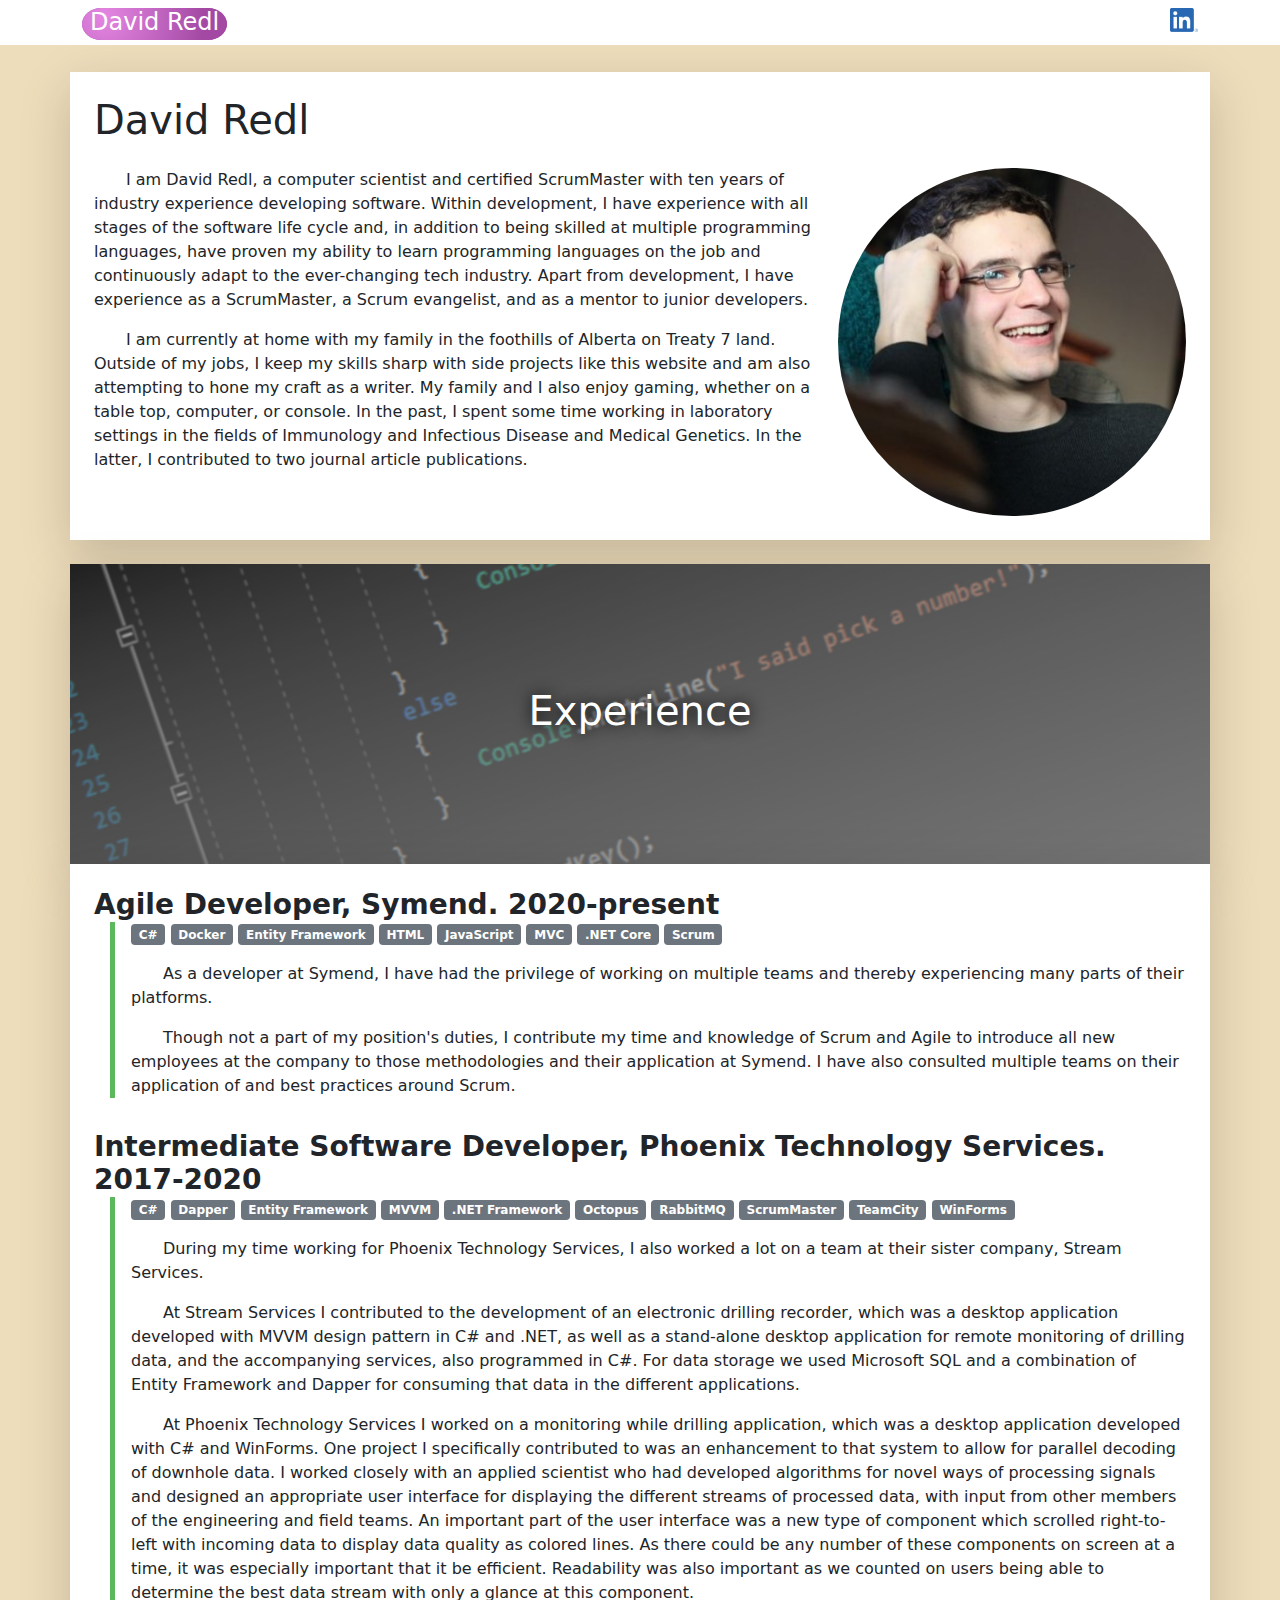
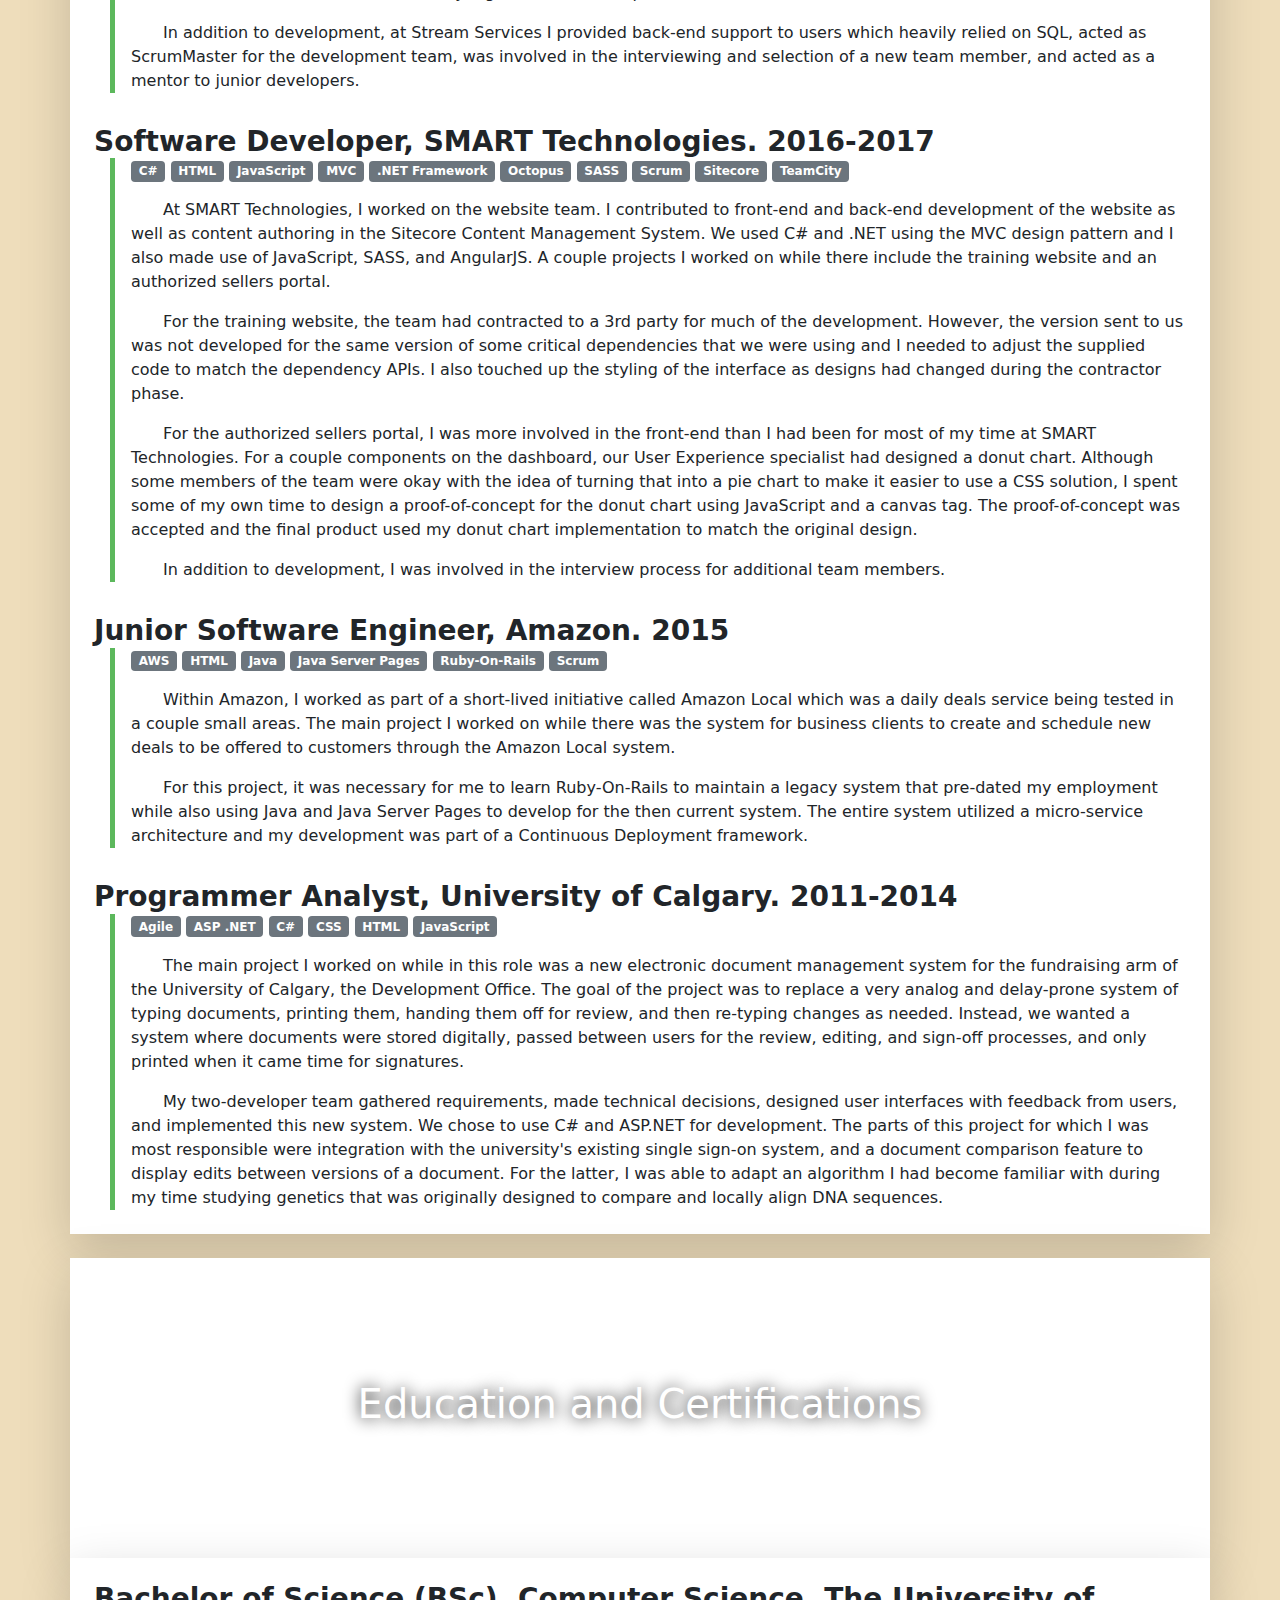
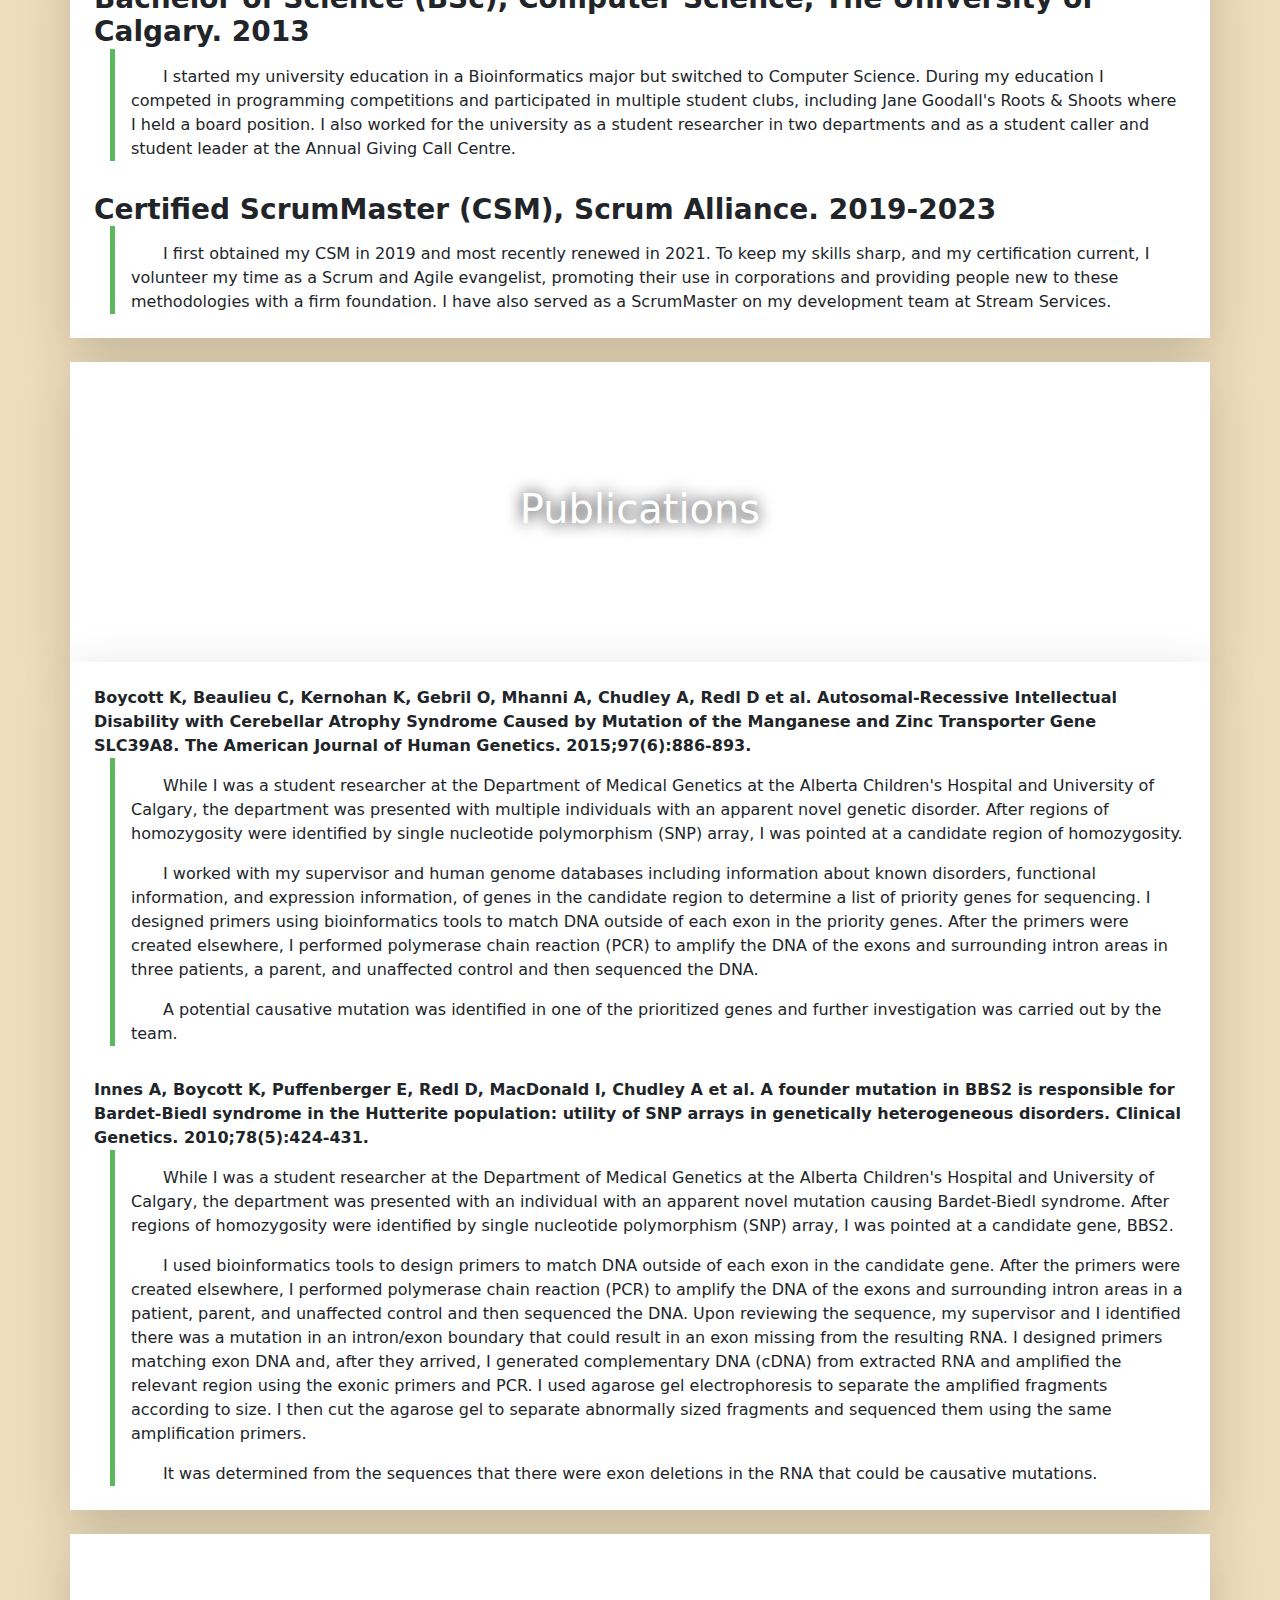
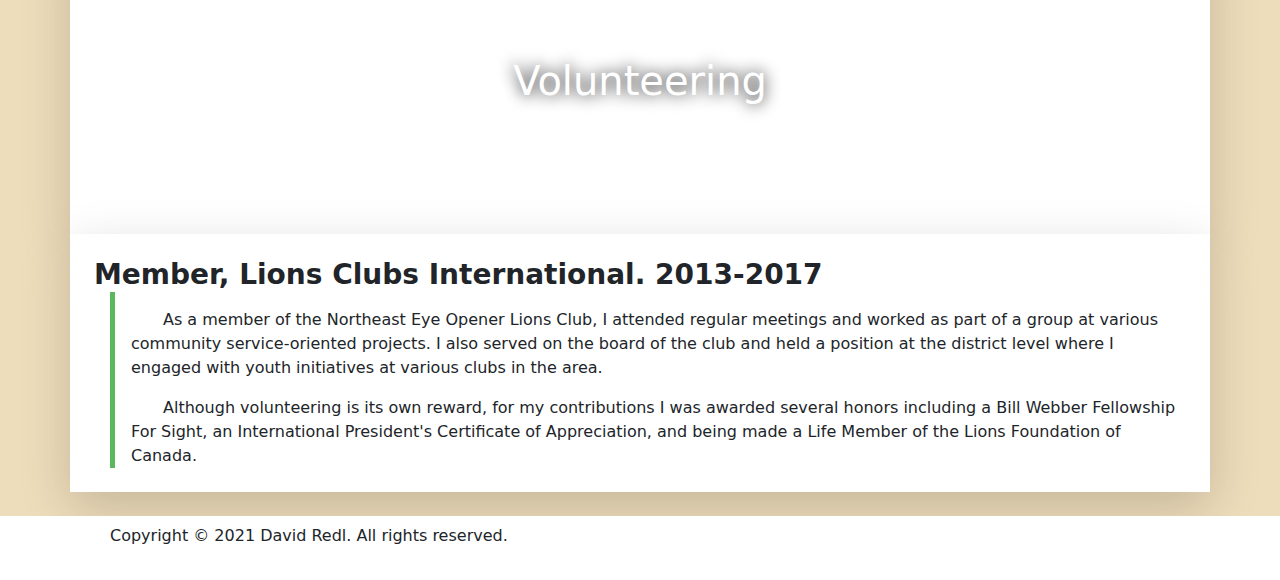
==== index.html @ b91ac073 "Add header and footer" ====
<!doctype html>
<html lang="en">
<head>
<title>David Redl - Computer Scientist</title>
<meta name="viewport" content="width=device-width, initial-scale=1">
<meta name="viewport" content="width=device-width, initial-scale=1, maximum-scale=1, user-scalable=no">
<link rel="stylesheet" href="css/bootstrap.min.css">
<link rel="stylesheet" href="css/bootstrap-grid.min.css">
<link rel="stylesheet" href="css/bootstrap-reboot.min.css">
<link rel="stylesheet" href="css/bootstrap-utilities.min.css">
<link rel="stylesheet" href="css/main.css">
</head>
<body class="pt-5">
<div class="w-100 bg-white fixed-top">
	<div class="container py-2">
		<span class="h4 pill bg-brand px-2 pb-1 text-white">David Redl</span>
		<a href="https://www.linkedin.com/in/david-r-2b067234"><img class="float-end icon" src="images/social-media/LI-In-Bug.png"/></a>
	</div>
</div>
<div class="container shadow-lg mt-lg-4 p-2 p-md-4">
	<h1 class="text-center text-md-start">David Redl</h1>
	<div class="row">
		<div class="col-md-4 order-md-last mt-3">
			<img src="images/david.jpg" class="img-fluid w-100 circle" alt="Photo of David Redl" />
		</div>
		<div class="col-md-8 mt-3">
			<p class="paragraph">I am David Redl, a computer scientist and certified ScrumMaster with ten years of industry experience developing software. Within development, I have experience with all stages of the software life cycle and, in addition to being skilled at multiple programming languages, have proven my ability to learn programming languages on the job and continuously adapt to the ever-changing tech industry. Apart from development, I have experience as a ScrumMaster, a Scrum evangelist, and as a mentor to junior developers.</p>
			<p class="paragraph">I am currently at home with my family in the foothills of Alberta on Treaty 7 land. Outside of my jobs, I keep my skills sharp with side projects like this website and am also attempting to hone my craft as a writer. My family and I also enjoy gaming, whether on a table top, computer, or console. In the past, I spent some time working in laboratory settings in the fields of Immunology and Infectious Disease and Medical Genetics. In the latter, I contributed to two journal article publications.</p>
		</div>
	</div>
</div>
<div class="container shadow-lg mt-lg-4 banner" style="background-image: url(images/banner-experience.jpg)">
	<h1>Experience</h1>
</div>
<div class="container shadow-lg p-2 p-md-4">
	<h3 class="title">Agile Developer, Symend. 2020-present</h3>
	<div class="badge-collection">
		<span class="badge bg-secondary">C#</span>
		<span class="badge bg-secondary">Docker</span>
		<span class="badge bg-secondary">Entity Framework</span>
		<span class="badge bg-secondary">HTML</span>
		<span class="badge bg-secondary">JavaScript</span>
		<span class="badge bg-secondary">MVC</span>
		<span class="badge bg-secondary">.NET Core</span>
		<span class="badge bg-secondary">Scrum</span>
	</div>
	<p class="description">As a developer at Symend, I have had the privilege of working on multiple teams and thereby experiencing many parts of their platforms.</p>
	<p class="description">Though not a part of my position's duties, I contribute my time and knowledge of Scrum and Agile to introduce all new employees at the company to those methodologies and their application at Symend. I have also consulted multiple teams on their application of and best practices around Scrum.</p>
	<h3 class="title">Intermediate Software Developer, Phoenix Technology Services. 2017-2020</h3>
	<div class="badge-collection">
		<span class="badge bg-secondary">C#</span>
		<span class="badge bg-secondary">Dapper</span>
		<span class="badge bg-secondary">Entity Framework</span>
		<span class="badge bg-secondary">MVVM</span>
		<span class="badge bg-secondary">.NET Framework</span>
		<span class="badge bg-secondary">Octopus</span>
		<span class="badge bg-secondary">RabbitMQ</span>
		<span class="badge bg-secondary">ScrumMaster</span>
		<span class="badge bg-secondary">TeamCity</span>
		<span class="badge bg-secondary">WinForms</span>
	</div>
	<p class="description">During my time working for Phoenix Technology Services, I also worked a lot on a team at their sister company, Stream Services.</p>
	<p class="description">At Stream Services I contributed to the development of an electronic drilling recorder, which was a desktop application developed with MVVM design pattern in C# and .NET, as well as a stand-alone desktop application for remote monitoring of drilling data, and the accompanying services, also programmed in C#. For data storage we used Microsoft SQL and a combination of Entity Framework and Dapper for consuming that data in the different applications.</p>
	<p class="description">At Phoenix Technology Services I worked on a monitoring while drilling application, which was a desktop application developed with C# and WinForms. One project I specifically contributed to was an enhancement to that system to allow for parallel decoding of downhole data. I worked closely with an applied scientist who had developed algorithms for novel ways of processing signals and designed an appropriate user interface for displaying the different streams of processed data, with input from other members of the engineering and field teams. An important part of the user interface was a new type of component which scrolled right-to-left with incoming data to display data quality as colored lines. As there could be any number of these components on screen at a time, it was especially important that it be efficient. Readability was also important as we counted on users being able to determine the best data stream with only a glance at this component.</p>
	<p class="description">In addition to development, at Stream Services I provided back-end support to users which heavily relied on SQL, acted as ScrumMaster for the development team, was involved in the interviewing and selection of a new team member, and acted as a mentor to junior developers.</p>
	<h3 class="title">Software Developer, SMART Technologies. 2016-2017</h3>
	<div class="badge-collection">
		<span class="badge bg-secondary">C#</span>
		<span class="badge bg-secondary">HTML</span>
		<span class="badge bg-secondary">JavaScript</span>
		<span class="badge bg-secondary">MVC</span>
		<span class="badge bg-secondary">.NET Framework</span>
		<span class="badge bg-secondary">Octopus</span>
		<span class="badge bg-secondary">SASS</span>
		<span class="badge bg-secondary">Scrum</span>
		<span class="badge bg-secondary">Sitecore</span>
		<span class="badge bg-secondary">TeamCity</span>
	</div>
	<p class="description">At SMART Technologies, I worked on the website team. I contributed to front-end and back-end development of the website as well as content authoring in the Sitecore Content Management System. We used C# and .NET using the MVC design pattern and I also made use of JavaScript, SASS, and AngularJS. A couple projects I worked on while there include the training website and an authorized sellers portal.</p>
	<p class="description">For the training website, the team had contracted to a 3rd party for much of the development. However, the version sent to us was not developed for the same version of some critical dependencies that we were using and I needed to adjust the supplied code to match the dependency APIs. I also touched up the styling of the interface as designs had changed during the contractor phase.</p>
	<p class="description">For the authorized sellers portal, I was more involved in the front-end than I had been for most of my time at SMART Technologies. For a couple components on the dashboard, our User Experience specialist had designed a donut chart. Although some members of the team were okay with the idea of turning that into a pie chart to make it easier to use a CSS solution, I spent some of my own time to design a proof-of-concept for the donut chart using JavaScript and a canvas tag. The proof-of-concept was accepted and the final product used my donut chart implementation to match the original design.</p>
	<p class="description">In addition to development, I was involved in the interview process for additional team members.</p>
	<h3 class="title">Junior Software Engineer, Amazon. 2015</h3>
	<div class="badge-collection">
		<span class="badge bg-secondary">AWS</span>
		<span class="badge bg-secondary">HTML</span>
		<span class="badge bg-secondary">Java</span>
		<span class="badge bg-secondary">Java Server Pages</span>
		<span class="badge bg-secondary">Ruby-On-Rails</span>
		<span class="badge bg-secondary">Scrum</span>
	</div>
	<p class="description">Within Amazon, I worked as part of a short-lived initiative called Amazon Local which was a daily deals service being tested in a couple small areas. The main project I worked on while there was the system for business clients to create and schedule new deals to be offered to customers through the Amazon Local system.</p>
	<p class="description">For this project, it was necessary for me to learn Ruby-On-Rails to maintain a legacy system that pre-dated my employment while also using Java and Java Server Pages to develop for the then current system. The entire system utilized a micro-service architecture and my development was part of a Continuous Deployment framework.</p>
	<h3 class="title">Programmer Analyst, University of Calgary. 2011-2014</h3>
	<div class="badge-collection">
		<span class="badge bg-secondary">Agile</span>
		<span class="badge bg-secondary">ASP .NET</span>
		<span class="badge bg-secondary">C#</span>
		<span class="badge bg-secondary">CSS</span>
		<span class="badge bg-secondary">HTML</span>
		<span class="badge bg-secondary">JavaScript</span>
	</div>
	<p class="description">The main project I worked on while in this role was a new electronic document management system for the fundraising arm of the University of Calgary, the Development Office. The goal of the project was to replace a very analog and delay-prone system of typing documents, printing them, handing them off for review, and then re-typing changes as needed. Instead, we wanted a system where documents were stored digitally, passed between users for the review, editing, and sign-off processes, and only printed when it came time for signatures.</p>
	<p class="description">My two-developer team gathered requirements, made technical decisions, designed user interfaces with feedback from users, and implemented this new system. We chose to use C# and ASP.NET for development. The parts of this project for which I was most responsible were integration with the university's existing single sign-on system, and a document comparison feature to display edits between versions of a document. For the latter, I was able to adapt an algorithm I had become familiar with during my time studying genetics that was originally designed to compare and locally align DNA sequences.</p>
</div>
<div class="container shadow-lg mt-lg-4 banner" style="background-image: url(images/banner-education.jpg)">
	<h1>Education and Certifications</h1>
</div>
<div class="container shadow-lg p-2 p-md-4">
	<h3 class="title">Bachelor of Science (BSc), Computer Science, The University of Calgary. 2013</h3>
	<p class="description">I started my university education in a Bioinformatics major but switched to Computer Science. During my education I competed in programming competitions and participated in multiple student clubs, including Jane Goodall's Roots & Shoots where I held a board position. I also worked for the university as a student researcher in two departments and as a student caller and student leader at the Annual Giving Call Centre.</p>
	<h3 class="title">Certified ScrumMaster (CSM), Scrum Alliance. 2019-2023</h3>
	<p class="description">I first obtained my CSM in 2019 and most recently renewed in 2021. To keep my skills sharp, and my certification current, I volunteer my time as a Scrum and Agile evangelist, promoting their use in corporations and providing people new to these methodologies with a firm foundation. I have also served as a ScrumMaster on my development team at Stream Services.</p>
</div>
<div class="container shadow-lg mt-lg-4 banner" style="background-image: url(images/banner-publications.jpg)">
	<h1>Publications</h1>
</div>
<div class="container shadow-lg p-2 p-md-4">
	<p class="title">Boycott K, Beaulieu C, Kernohan K, Gebril O, Mhanni A, Chudley A, Redl D et al. Autosomal-Recessive Intellectual Disability with Cerebellar Atrophy Syndrome Caused by Mutation of the Manganese and Zinc Transporter Gene SLC39A8. The American Journal of Human Genetics. 2015;97(6):886-893.</p>
	<p class="description">While I was a student researcher at the Department of Medical Genetics at the Alberta Children's Hospital and University of Calgary, the department was presented with multiple individuals with an apparent novel genetic disorder. After regions of homozygosity were identified by single nucleotide polymorphism (SNP) array, I was pointed at a candidate region of homozygosity.</p>
	<p class="description">I worked with my supervisor and human genome databases including information about known disorders, functional information, and expression information, of genes in the candidate region to determine a list of priority genes for sequencing. I designed primers using bioinformatics tools to match DNA outside of each exon in the priority genes. After the primers were created elsewhere, I performed polymerase chain reaction (PCR) to amplify the DNA of the exons and surrounding intron areas in three patients, a parent, and unaffected control and then sequenced the DNA.</p>
	<p class="description">A potential causative mutation was identified in one of the prioritized genes and further investigation was carried out by the team.</p>
	<p class="title">Innes A, Boycott K, Puffenberger E, Redl D, MacDonald I, Chudley A et al. A founder mutation in BBS2 is responsible for Bardet-Biedl syndrome in the Hutterite population: utility of SNP arrays in genetically heterogeneous disorders. Clinical Genetics. 2010;78(5):424-431.</p>
	<p class="description">While I was a student researcher at the Department of Medical Genetics at the Alberta Children's Hospital and University of Calgary, the department was presented with an individual with an apparent novel mutation causing Bardet-Biedl syndrome. After regions of homozygosity were identified by single nucleotide polymorphism (SNP) array, I was pointed at a candidate gene, BBS2.</p>
	<p class="description">I used bioinformatics tools to design primers to match DNA outside of each exon in the candidate gene. After the primers were created elsewhere, I performed polymerase chain reaction (PCR) to amplify the DNA of the exons and surrounding intron areas in a patient, parent, and unaffected control and then sequenced the DNA. Upon reviewing the sequence, my supervisor and I identified there was a mutation in an intron/exon boundary that could result in an exon missing from the resulting RNA. I designed primers matching exon DNA and, after they arrived, I generated complementary DNA (cDNA) from extracted RNA and amplified the relevant region using the exonic primers and PCR. I used agarose gel electrophoresis to separate the amplified fragments according to size. I then cut the agarose gel to separate abnormally sized fragments and sequenced them using the same amplification primers.</p>
	<p class="description">It was determined from the sequences that there were exon deletions in the RNA that could be causative mutations.</p>
</div>
<div class="container shadow-lg mt-lg-4 banner" style="background-image: url(images/banner-volunteering.jpg)">
	<h1>Volunteering</h1>
</div>
<div class="container shadow-lg p-2 p-md-4">
	<h3 class="title">Member, Lions Clubs International. 2013-2017</h3>
	<p class="description">As a member of the Northeast Eye Opener Lions Club, I attended regular meetings and worked as part of a group at various community service-oriented projects. I also served on the board of the club and held a position at the district level where I engaged with youth initiatives at various clubs in the area.</p>
	<p class="description">Although volunteering is its own reward, for my contributions I was awarded several honors including a Bill Webber Fellowship For Sight, an International President's Certificate of Appreciation, and being made a Life Member of the Lions Foundation of Canada.</p>
</div>
<div class="w-100 pb-lg-4 bg-white">
	<div class="container p-2 mt-lg-4">
		<p class="paragraph m-0">Copyright &copy; 2021 David Redl. All rights reserved.</p>
	</div>
</div>
</body>
</html>
---- css/main.css ----
body {
	background-color: #edb;
}

.pill {
	border-radius: 0.8em 0.8em 0.8em 0.8em / 50% 50% 50% 50% ;
}

.bg-brand {
	background-color: rgb(163,73,164);
	background-image: radial-gradient(circle at 15% 25%, rgb(228,135,227) 0%, rgb(163,73,164) 80%);
}

.icon {
	height: 1.5rem;
	width: auto;
}

.container {
	background-color: #fff;
}

.title {
	font-weight: bold;
	margin-bottom: 0;
}

.title:not(:nth-child(1)) {
	margin-top: 2rem;
}

.description {
	margin-left: 1rem;
	margin-top: 0;
	margin-bottom: 0;
	border-left: 0.35rem solid #5cb85c;
	padding-left: 1rem;
	padding-top: 1rem;
	text-indent: 2rem;
}

.paragraph {
	text-indent: 2rem;
}

.badge-collection {
	margin-left: 1rem;
	padding-left: 1rem;
	border-left: 0.35rem solid #5cb85c;
}

.banner {
	height: 300px;
	line-height: 300px;
	background-size: cover;
	background-position: center top;
	background-attachment: fixed;
	overflow: hidden;
	text-align: center;
}

.banner h1 {
	color: white;
	text-shadow: 0 0 1rem #000;
	line-height: 1.5;
	vertical-align: middle;
	display: inline-block;
}

.circle {
	border-radius: 50%;
}

@media (min-width: 768px) {
	.order-md-last {
		-webkit-box-ordinal-group: 14;
		-ms-flex-order: 13;
		order: 13;
	}
}
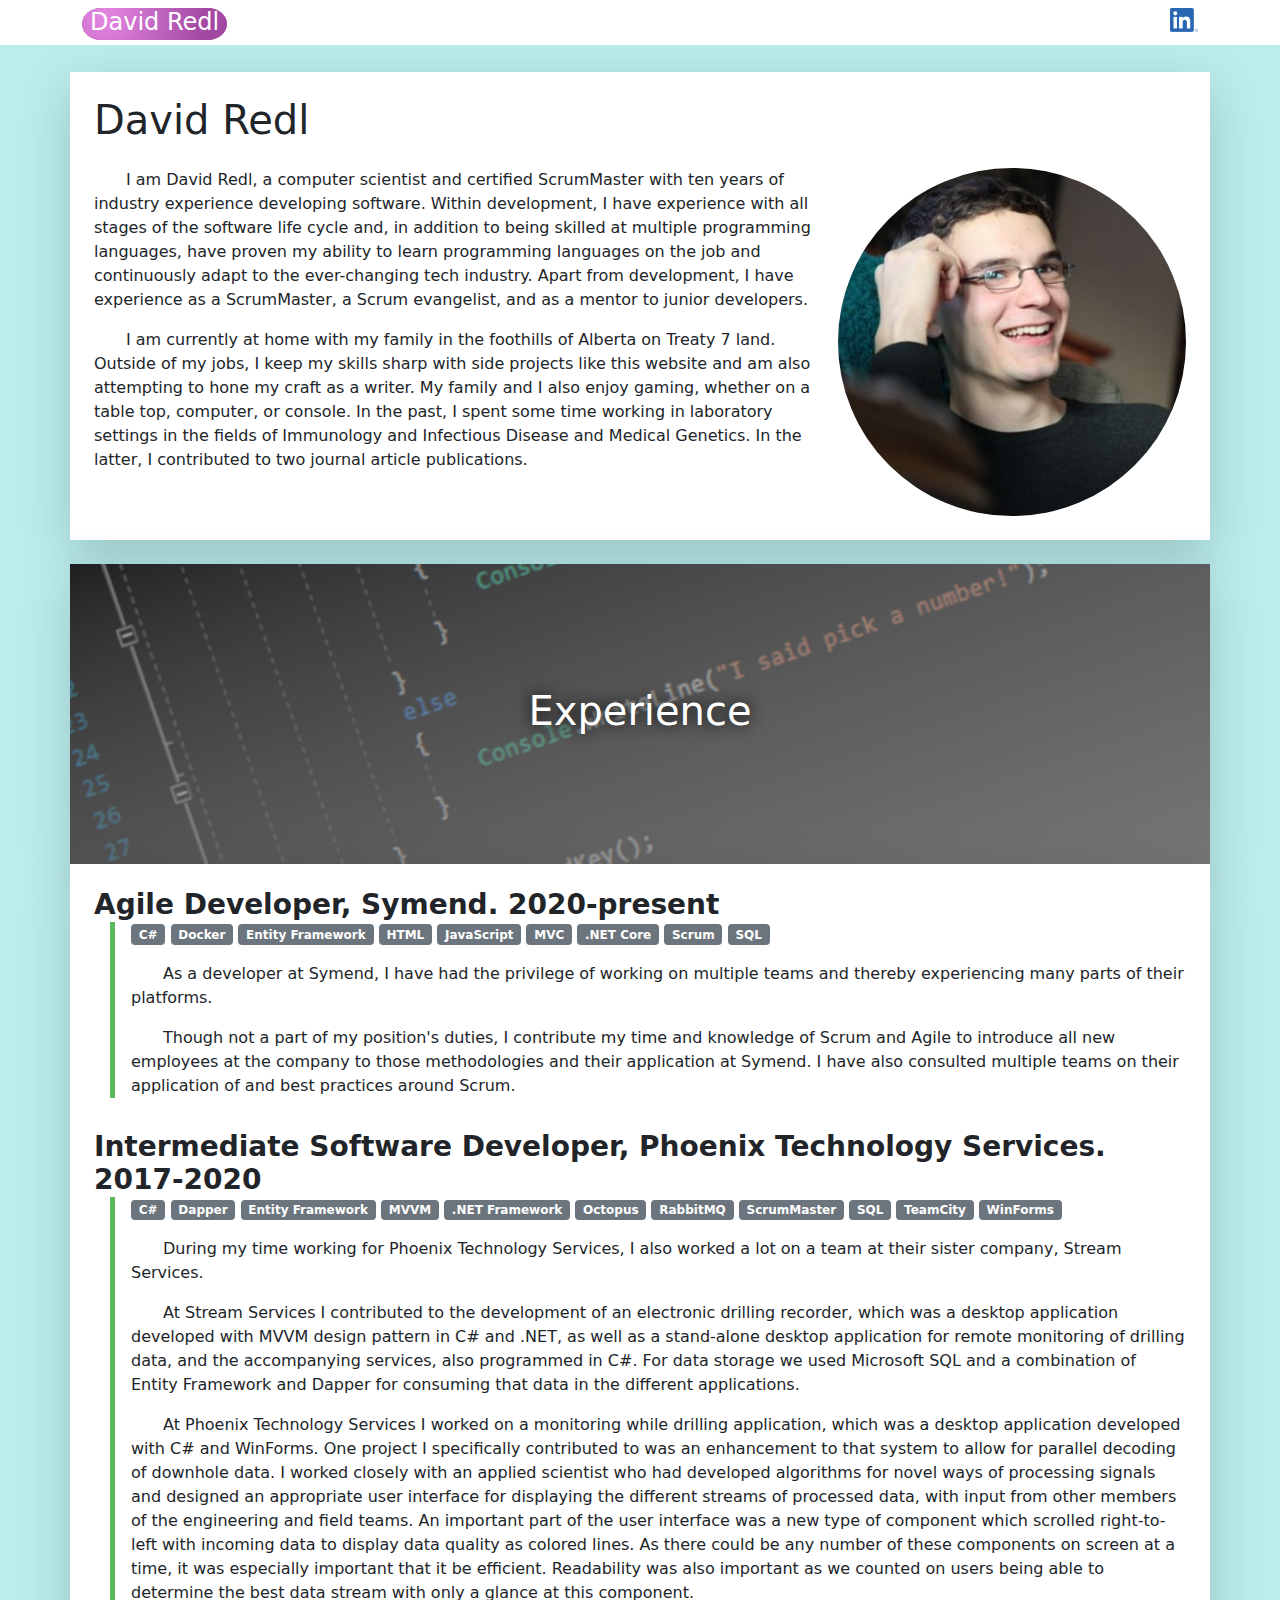
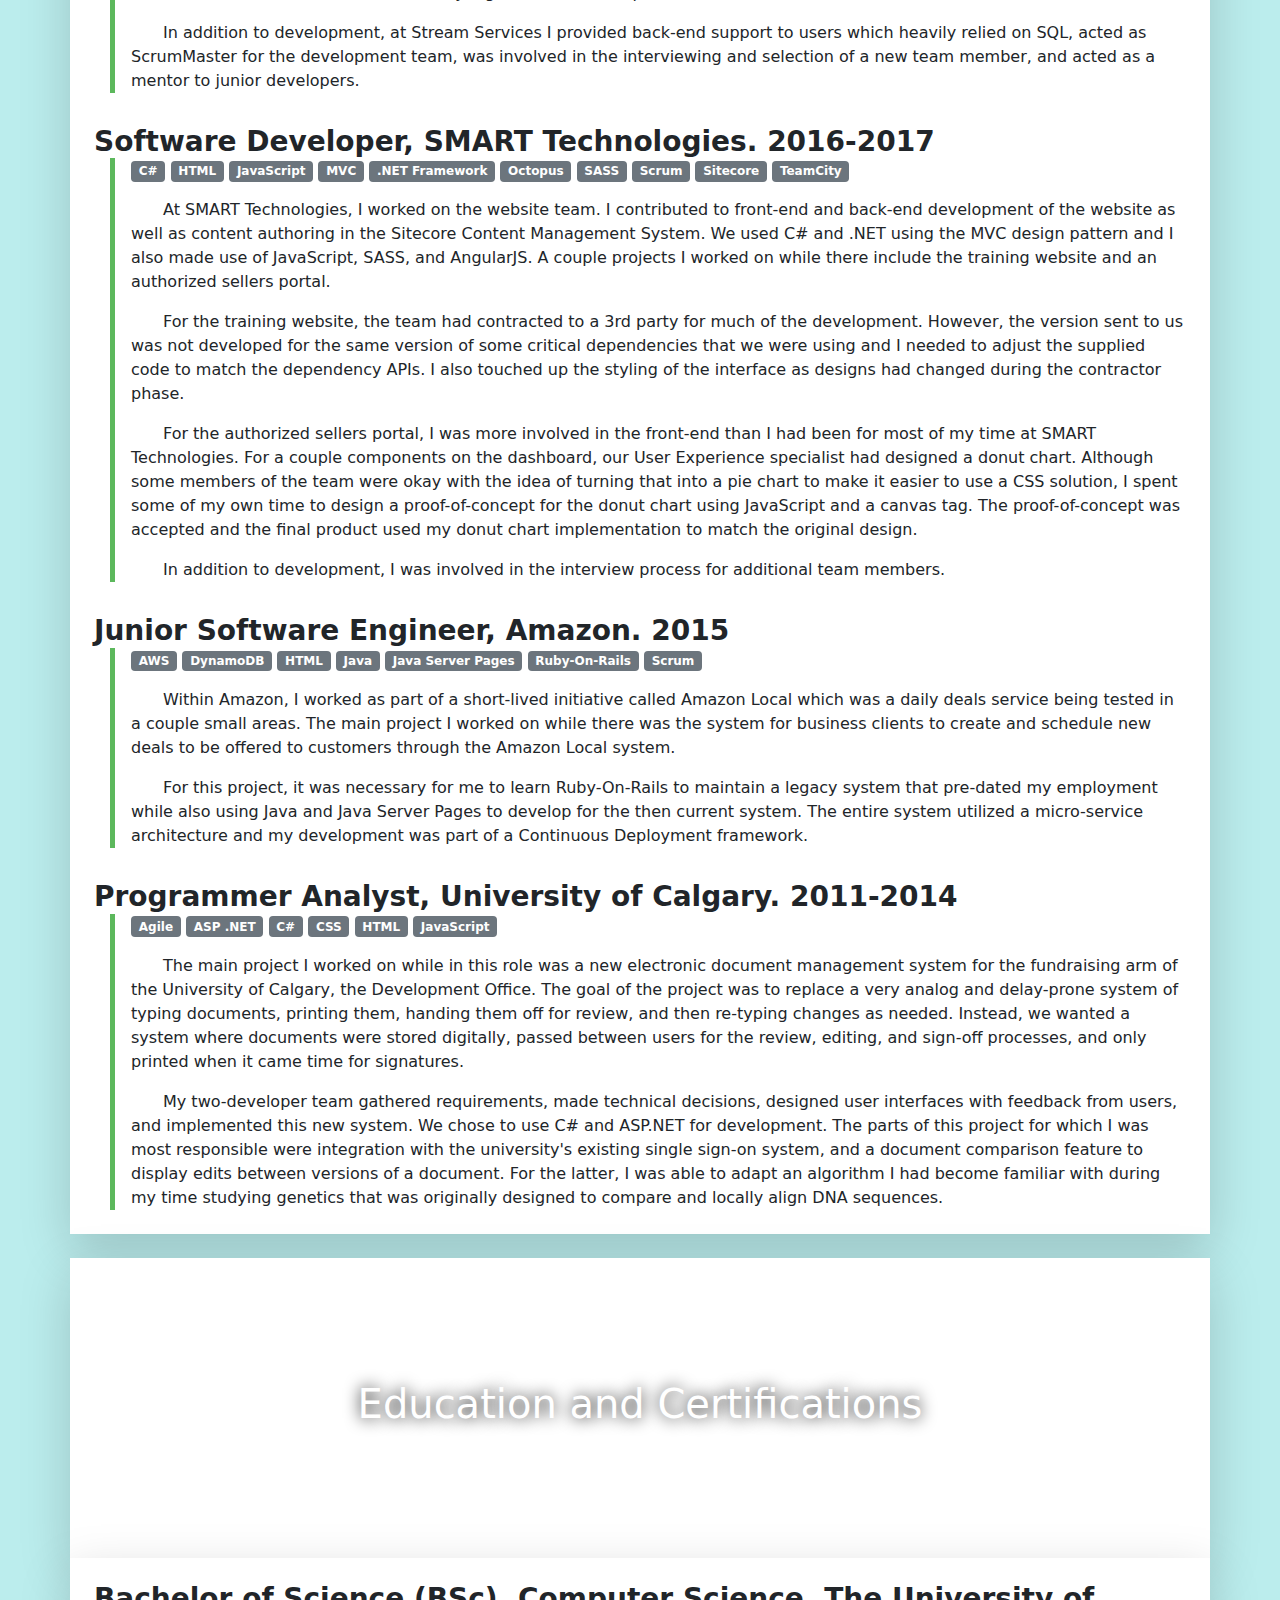
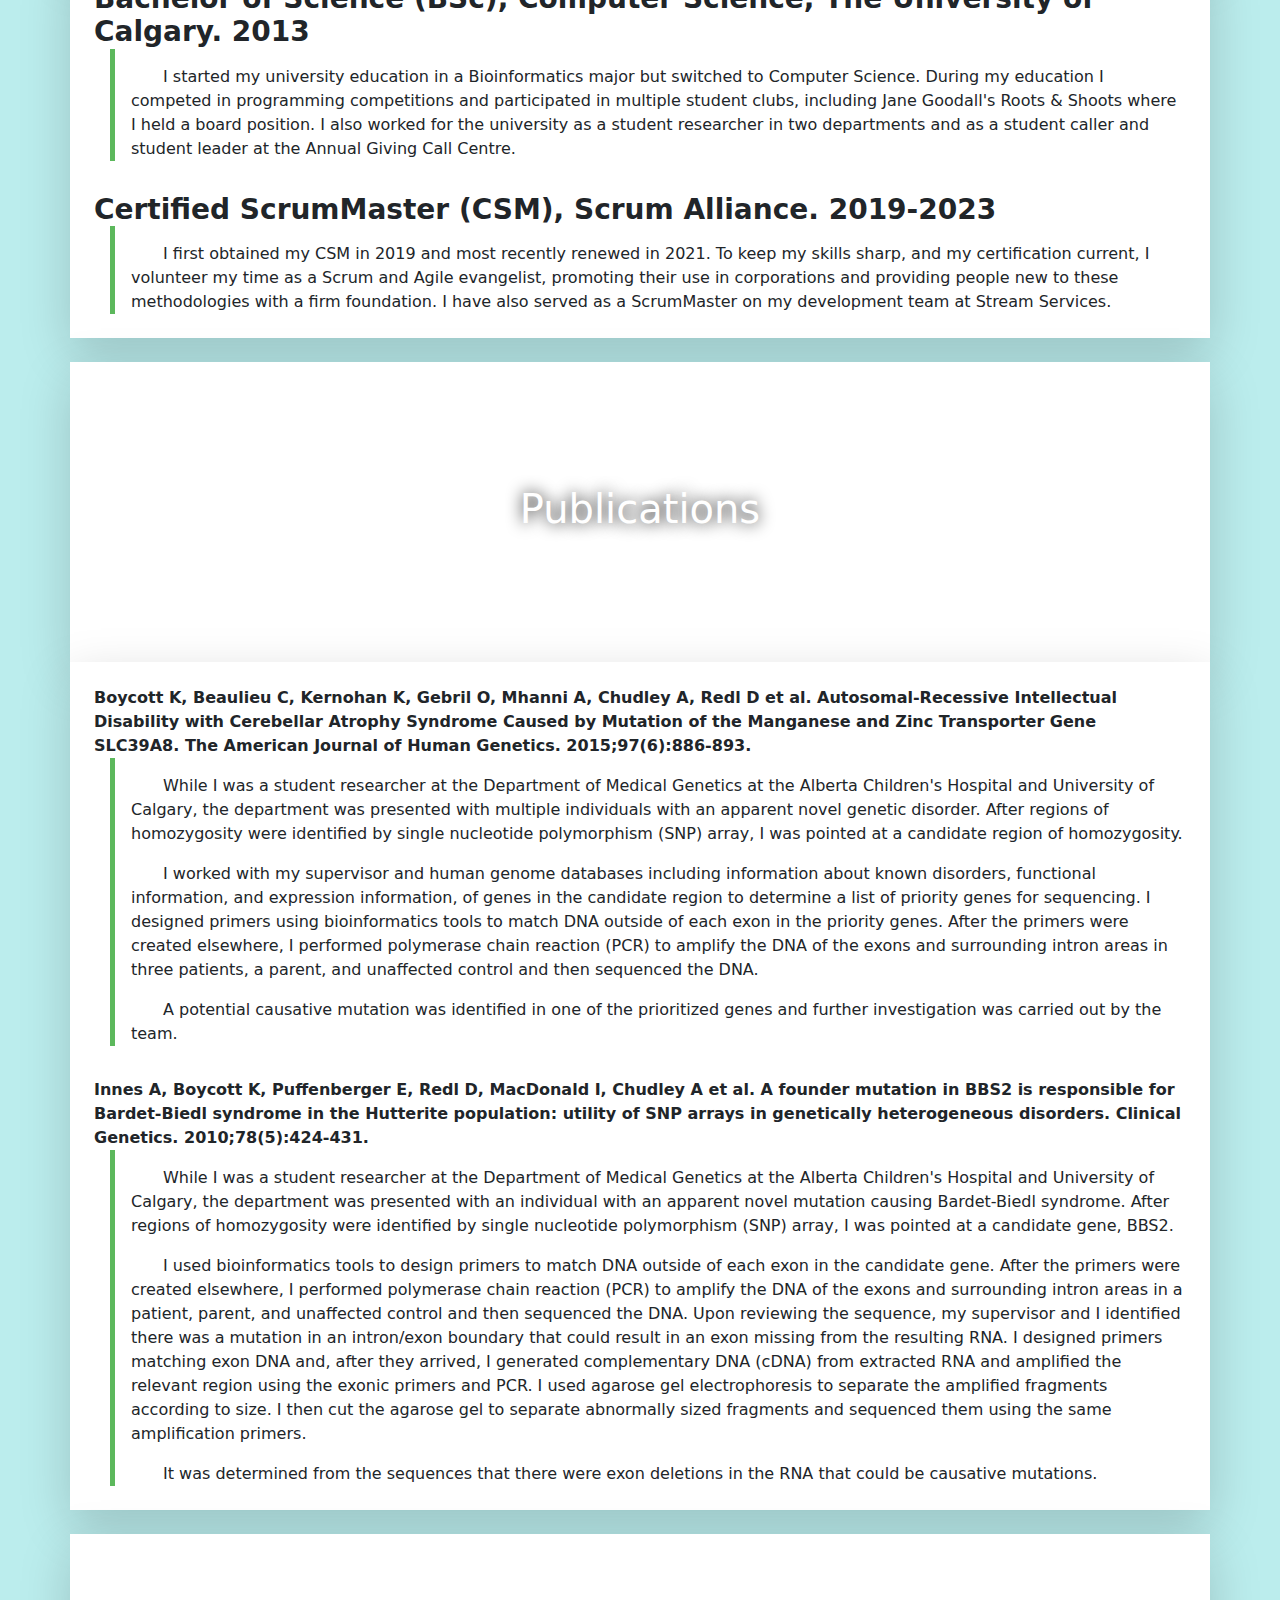
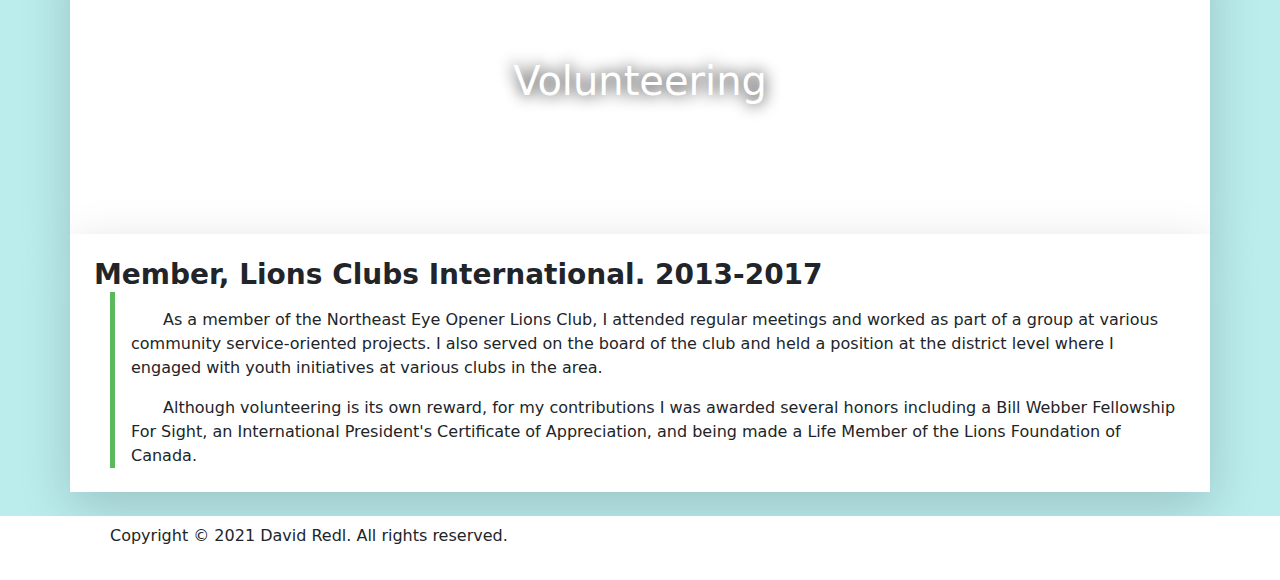
==== commit cb36dcba: "Update index.html" ====
--- a/index.html
+++ b/index.html
@@ -43,6 +43,7 @@
 		<span class="badge bg-secondary">MVC</span>
 		<span class="badge bg-secondary">.NET Core</span>
 		<span class="badge bg-secondary">Scrum</span>
+		<span class="badge bg-secondary">SQL</span>
 	</div>
 	<p class="description">As a developer at Symend, I have had the privilege of working on multiple teams and thereby experiencing many parts of their platforms.</p>
 	<p class="description">Though not a part of my position's duties, I contribute my time and knowledge of Scrum and Agile to introduce all new employees at the company to those methodologies and their application at Symend. I have also consulted multiple teams on their application of and best practices around Scrum.</p>
@@ -56,6 +57,7 @@
 		<span class="badge bg-secondary">Octopus</span>
 		<span class="badge bg-secondary">RabbitMQ</span>
 		<span class="badge bg-secondary">ScrumMaster</span>
+		<span class="badge bg-secondary">SQL</span>
 		<span class="badge bg-secondary">TeamCity</span>
 		<span class="badge bg-secondary">WinForms</span>
 	</div>
@@ -83,6 +85,7 @@
 	<h3 class="title">Junior Software Engineer, Amazon. 2015</h3>
 	<div class="badge-collection">
 		<span class="badge bg-secondary">AWS</span>
+		<span class="badge bg-secondary">DynamoDB</span>
 		<span class="badge bg-secondary">HTML</span>
 		<span class="badge bg-secondary">Java</span>
 		<span class="badge bg-secondary">Java Server Pages</span>
--- a/css/main.css
+++ b/css/main.css
@@ -1,5 +1,5 @@
 body {
-	background-color: #edb;
+	background-color: #bbeded;
 }
 
 .pill {
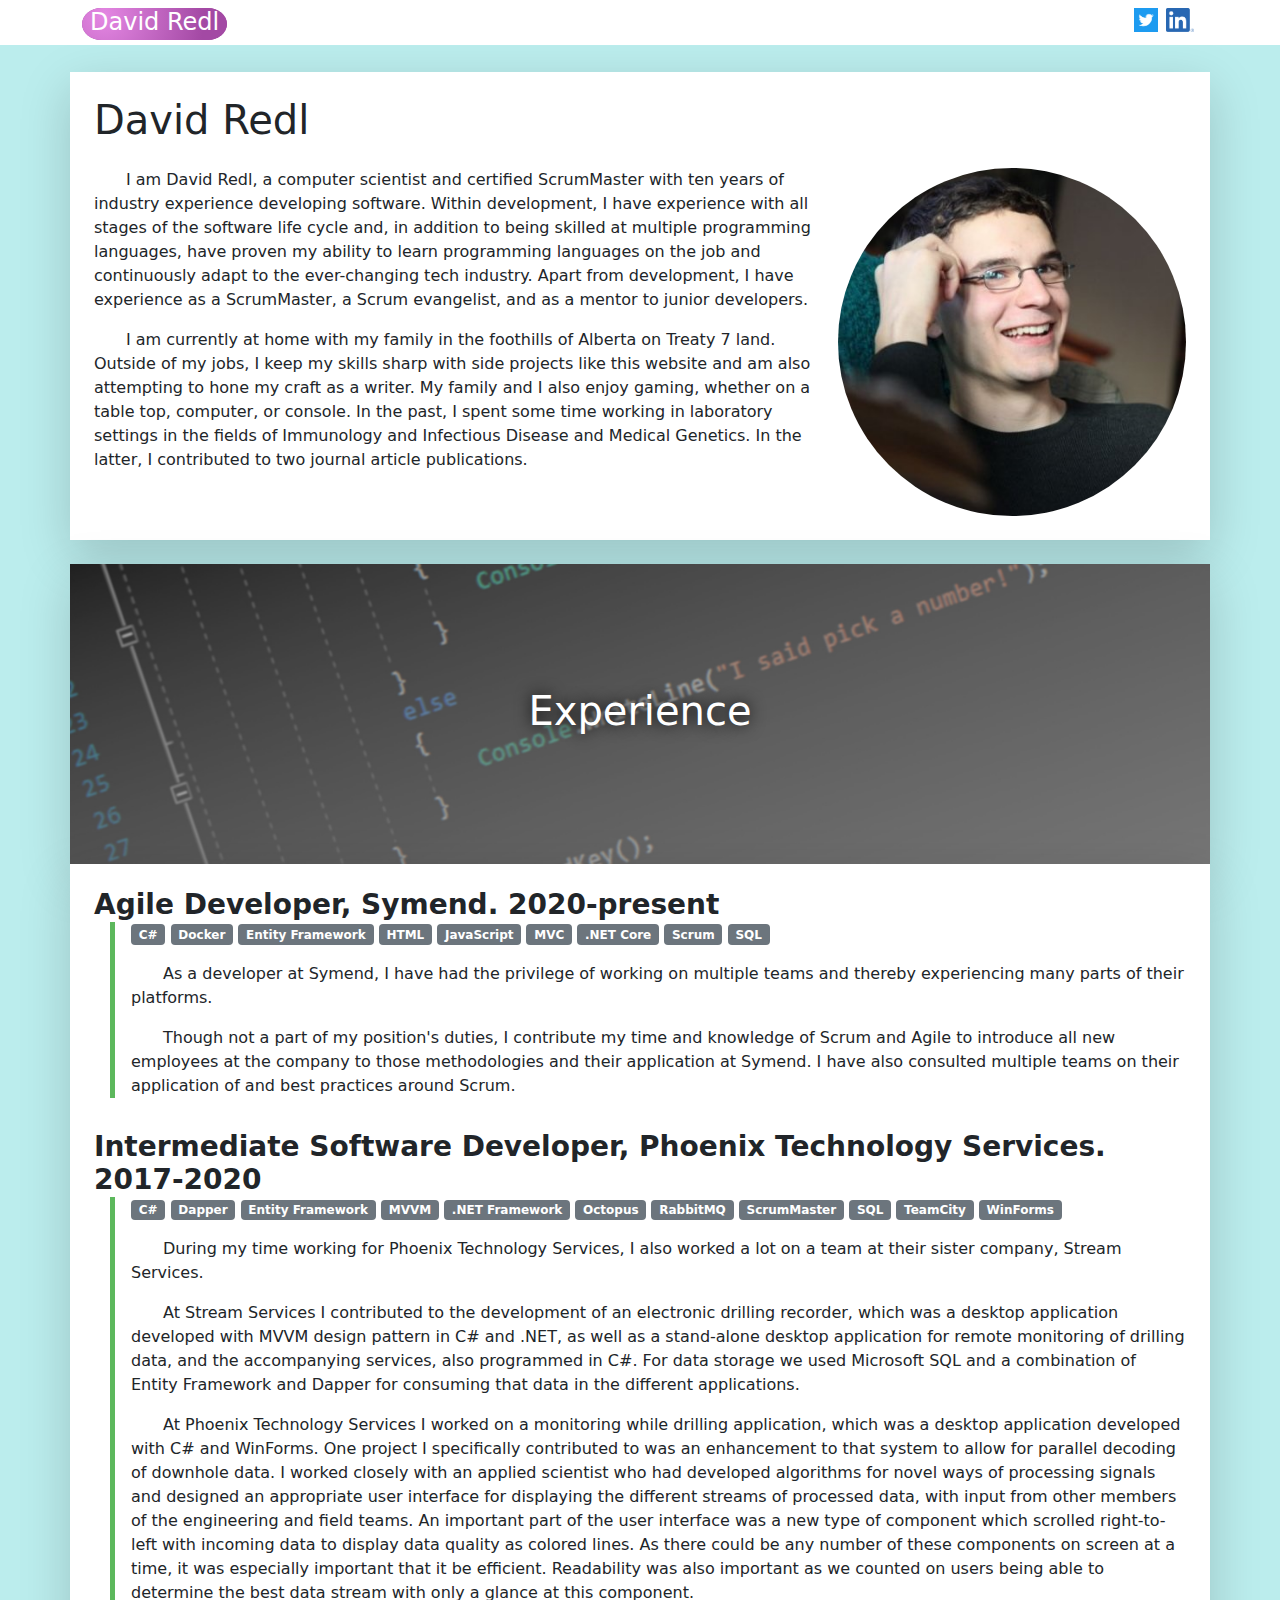
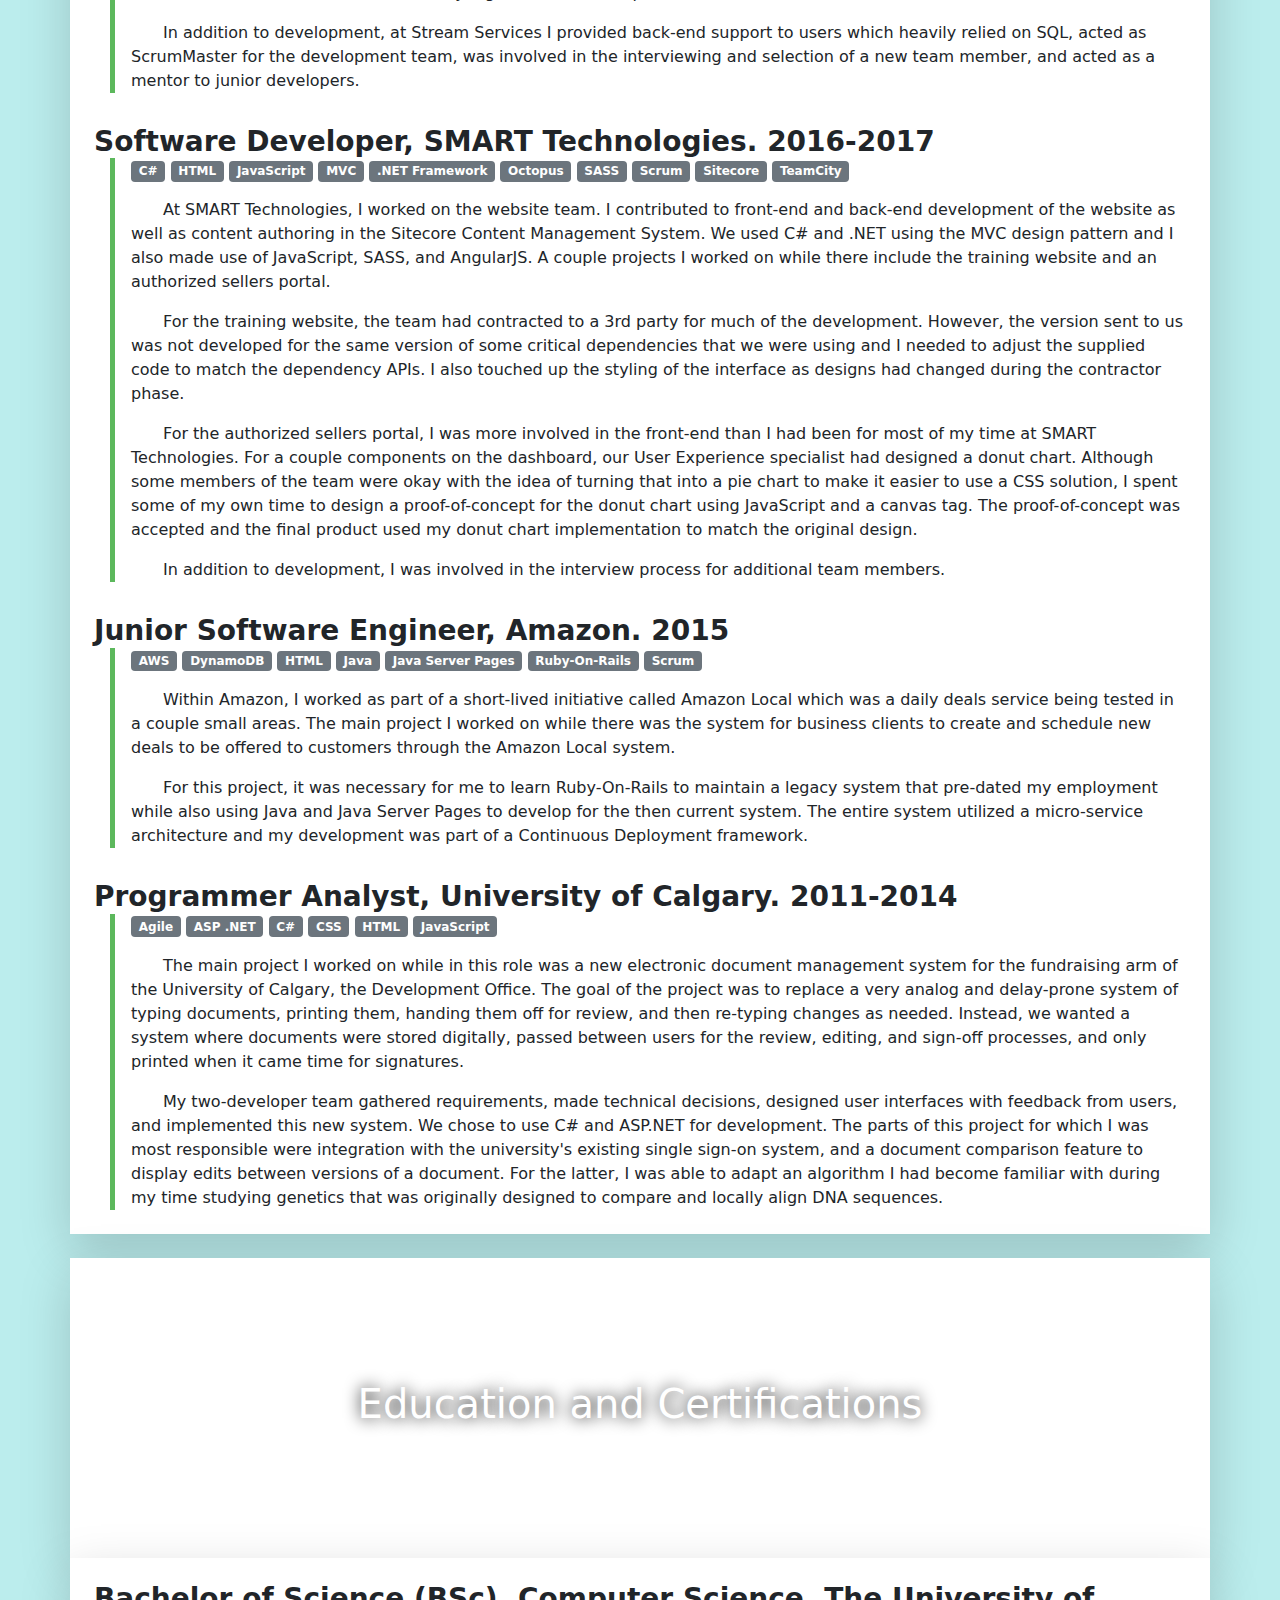
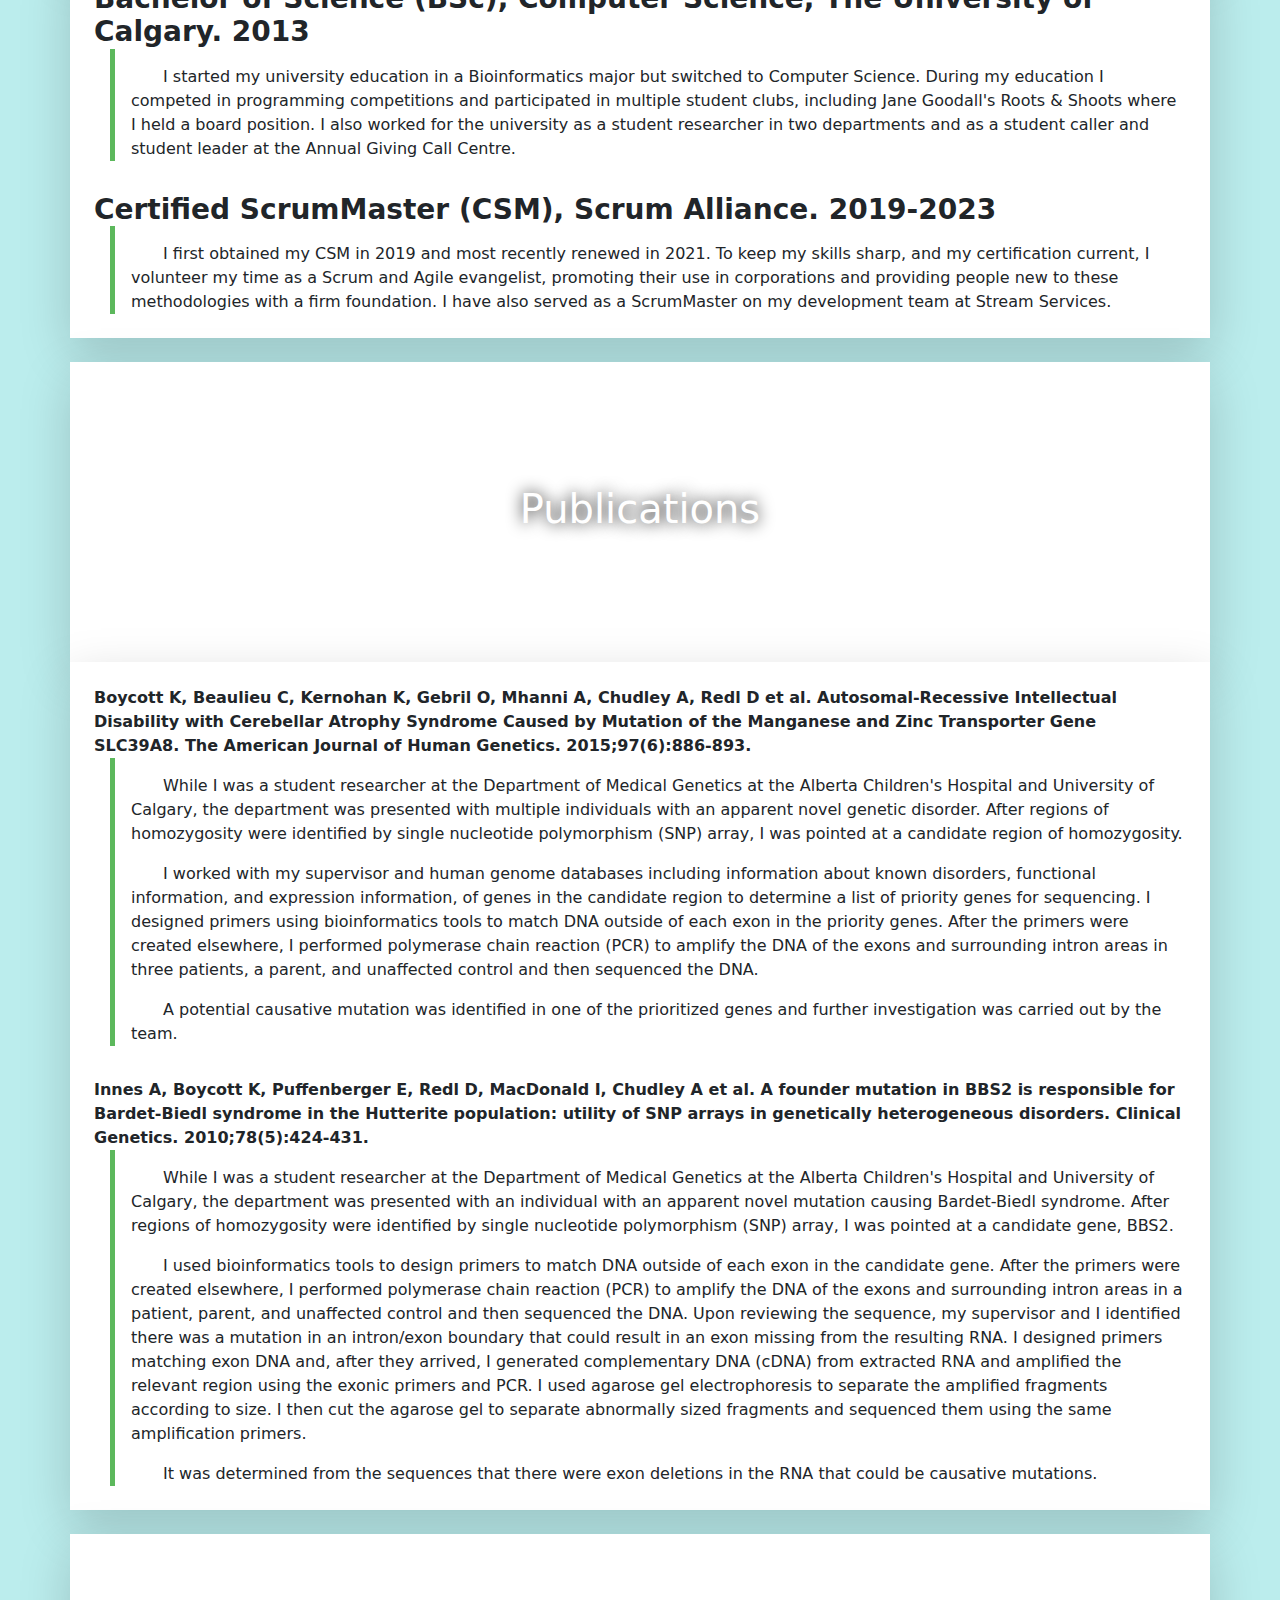
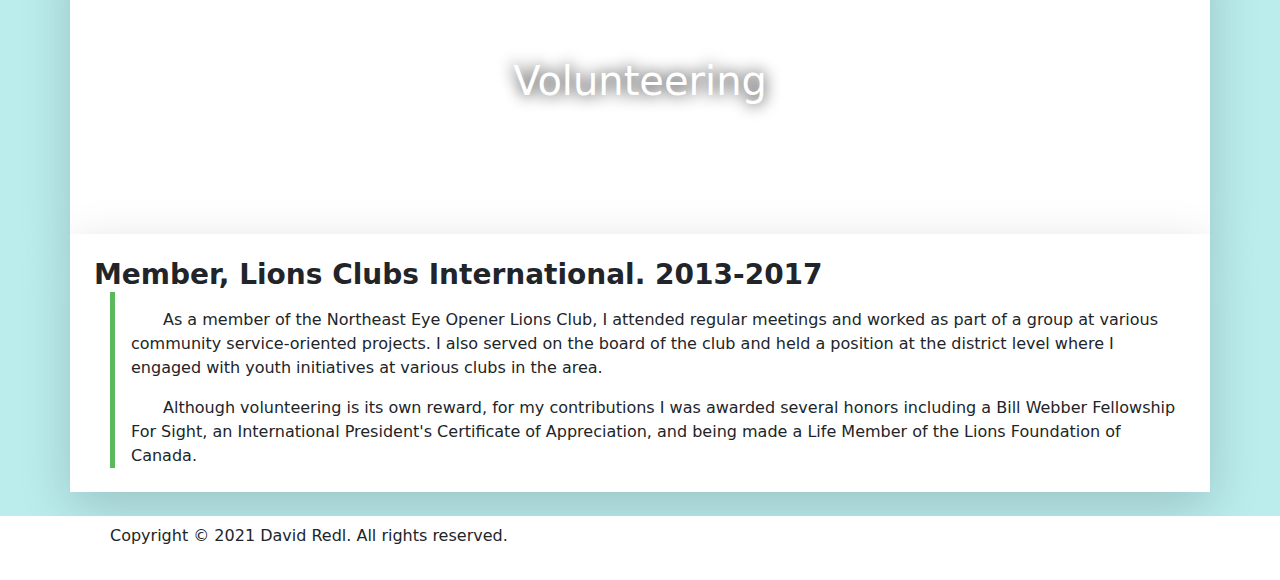
==== commit 768093c5: "Add twitter icon and link from header" ====
--- a/index.html
+++ b/index.html
@@ -14,7 +14,8 @@
 <div class="w-100 bg-white fixed-top">
 	<div class="container py-2">
 		<span class="h4 pill bg-brand px-2 pb-1 text-white">David Redl</span>
-		<a href="https://www.linkedin.com/in/david-r-2b067234"><img class="float-end icon" src="images/social-media/LI-In-Bug.png"/></a>
+		<a href="https://www.linkedin.com/in/david-r-2b067234"><img class="float-end icon mx-1" src="images/social-media/LI-In-Bug.png"/></a>
+		<a href="https://twitter.com/DavidTRedl"><img class="float-end icon mx-1" src="images/social-media/Twitter social icons - square - blue.png"/></a>
 	</div>
 </div>
 <div class="container shadow-lg mt-lg-4 p-2 p-md-4">
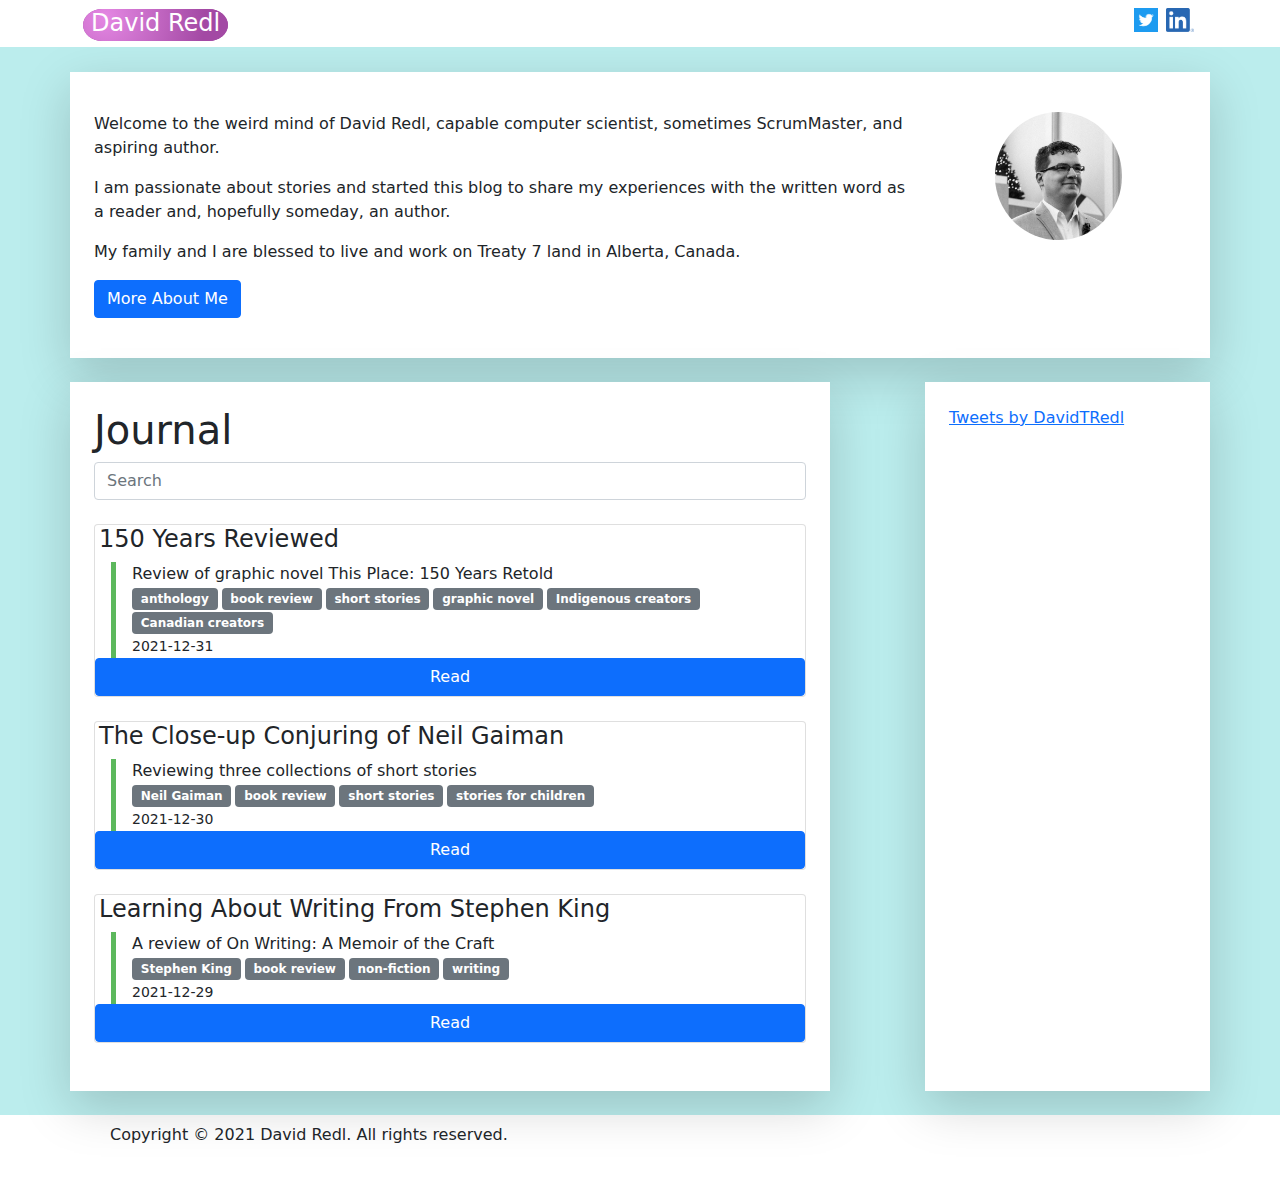
==== commit 1215788b: "Add blog and update photo" ====
--- a/index.html
+++ b/index.html
@@ -1,7 +1,7 @@
 <!doctype html>
 <html lang="en">
 <head>
-<title>David Redl - Computer Scientist</title>
+<title>David Redl - A Blog</title>
 <meta name="viewport" content="width=device-width, initial-scale=1">
 <meta name="viewport" content="width=device-width, initial-scale=1, maximum-scale=1, user-scalable=no">
 <link rel="stylesheet" href="css/bootstrap.min.css">
@@ -9,138 +9,67 @@
 <link rel="stylesheet" href="css/bootstrap-reboot.min.css">
 <link rel="stylesheet" href="css/bootstrap-utilities.min.css">
 <link rel="stylesheet" href="css/main.css">
+<script src="js/blog.js"></script>
+<!-- Global site tag (gtag.js) - Google Analytics -->
+<script async src="https://www.googletagmanager.com/gtag/js?id=G-2NL5XFYBL8"></script>
+<script>
+  window.dataLayer = window.dataLayer || [];
+  function gtag(){dataLayer.push(arguments);}
+  gtag('js', new Date());
+
+  gtag('config', 'G-2NL5XFYBL8');
+</script>
+<!-- End Google Analytics -->
 </head>
 <body class="pt-5">
 <div class="w-100 bg-white fixed-top">
 	<div class="container py-2">
-		<span class="h4 pill bg-brand px-2 pb-1 text-white">David Redl</span>
+		<a href="./" class="btn p-0"><span class="h4 pill bg-brand px-2 pb-1 text-white">David Redl</span></a>
 		<a href="https://www.linkedin.com/in/david-r-2b067234"><img class="float-end icon mx-1" src="images/social-media/LI-In-Bug.png"/></a>
 		<a href="https://twitter.com/DavidTRedl"><img class="float-end icon mx-1" src="images/social-media/Twitter social icons - square - blue.png"/></a>
 	</div>
 </div>
-<div class="container shadow-lg mt-lg-4 p-2 p-md-4">
-	<h1 class="text-center text-md-start">David Redl</h1>
+<div class="container bg-white shadow-lg mt-lg-4 p-2 p-md-4">
 	<div class="row">
-		<div class="col-md-4 order-md-last mt-3">
-			<img src="images/david.jpg" class="img-fluid w-100 circle" alt="Photo of David Redl" />
+		<div class="col-md-3 order-md-last mt-3">
+			<img src="images/david2.jpg" class="img-fluid w-50 d-block mx-auto circle" alt="Photo of David Redl" />
 		</div>
-		<div class="col-md-8 mt-3">
-			<p class="paragraph">I am David Redl, a computer scientist and certified ScrumMaster with ten years of industry experience developing software. Within development, I have experience with all stages of the software life cycle and, in addition to being skilled at multiple programming languages, have proven my ability to learn programming languages on the job and continuously adapt to the ever-changing tech industry. Apart from development, I have experience as a ScrumMaster, a Scrum evangelist, and as a mentor to junior developers.</p>
-			<p class="paragraph">I am currently at home with my family in the foothills of Alberta on Treaty 7 land. Outside of my jobs, I keep my skills sharp with side projects like this website and am also attempting to hone my craft as a writer. My family and I also enjoy gaming, whether on a table top, computer, or console. In the past, I spent some time working in laboratory settings in the fields of Immunology and Infectious Disease and Medical Genetics. In the latter, I contributed to two journal article publications.</p>
+		<div class="col-md-9 mt-3">
+			<p>Welcome to the weird mind of David Redl, capable computer scientist, sometimes ScrumMaster, and aspiring author.</p>
+			<p>I am passionate about stories and started this blog to share my experiences with the written word as a reader and, hopefully someday, an author.</p>
+			<p>My family and I are blessed to live and work on Treaty 7 land in Alberta, Canada.</p>
+			<p><a href="./about.html" class="btn btn-primary">More About Me</a></p>
 		</div>
 	</div>
 </div>
-<div class="container shadow-lg mt-lg-4 banner" style="background-image: url(images/banner-experience.jpg)">
-	<h1>Experience</h1>
-</div>
-<div class="container shadow-lg p-2 p-md-4">
-	<h3 class="title">Agile Developer, Symend. 2020-present</h3>
-	<div class="badge-collection">
-		<span class="badge bg-secondary">C#</span>
-		<span class="badge bg-secondary">Docker</span>
-		<span class="badge bg-secondary">Entity Framework</span>
-		<span class="badge bg-secondary">HTML</span>
-		<span class="badge bg-secondary">JavaScript</span>
-		<span class="badge bg-secondary">MVC</span>
-		<span class="badge bg-secondary">.NET Core</span>
-		<span class="badge bg-secondary">Scrum</span>
-		<span class="badge bg-secondary">SQL</span>
+<div class="container">
+	<div class="row justify-content-between">
+		<div id="blogBody" class="col-md-8 bg-white shadow-lg mt-lg-4 p-2 p-md-4"></div>
+		<div id="twitterBody" class="col-md-3 bg-white shadow-lg mt-lg-4 p-2 p-md-4">
+			<a class="twitter-timeline" href="https://twitter.com/DavidTRedl?ref_src=twsrc%5Etfw">Tweets by DavidTRedl</a> <script async src="https://platform.twitter.com/widgets.js" charset="utf-8"></script>
+		</div>
 	</div>
-	<p class="description">As a developer at Symend, I have had the privilege of working on multiple teams and thereby experiencing many parts of their platforms.</p>
-	<p class="description">Though not a part of my position's duties, I contribute my time and knowledge of Scrum and Agile to introduce all new employees at the company to those methodologies and their application at Symend. I have also consulted multiple teams on their application of and best practices around Scrum.</p>
-	<h3 class="title">Intermediate Software Developer, Phoenix Technology Services. 2017-2020</h3>
-	<div class="badge-collection">
-		<span class="badge bg-secondary">C#</span>
-		<span class="badge bg-secondary">Dapper</span>
-		<span class="badge bg-secondary">Entity Framework</span>
-		<span class="badge bg-secondary">MVVM</span>
-		<span class="badge bg-secondary">.NET Framework</span>
-		<span class="badge bg-secondary">Octopus</span>
-		<span class="badge bg-secondary">RabbitMQ</span>
-		<span class="badge bg-secondary">ScrumMaster</span>
-		<span class="badge bg-secondary">SQL</span>
-		<span class="badge bg-secondary">TeamCity</span>
-		<span class="badge bg-secondary">WinForms</span>
-	</div>
-	<p class="description">During my time working for Phoenix Technology Services, I also worked a lot on a team at their sister company, Stream Services.</p>
-	<p class="description">At Stream Services I contributed to the development of an electronic drilling recorder, which was a desktop application developed with MVVM design pattern in C# and .NET, as well as a stand-alone desktop application for remote monitoring of drilling data, and the accompanying services, also programmed in C#. For data storage we used Microsoft SQL and a combination of Entity Framework and Dapper for consuming that data in the different applications.</p>
-	<p class="description">At Phoenix Technology Services I worked on a monitoring while drilling application, which was a desktop application developed with C# and WinForms. One project I specifically contributed to was an enhancement to that system to allow for parallel decoding of downhole data. I worked closely with an applied scientist who had developed algorithms for novel ways of processing signals and designed an appropriate user interface for displaying the different streams of processed data, with input from other members of the engineering and field teams. An important part of the user interface was a new type of component which scrolled right-to-left with incoming data to display data quality as colored lines. As there could be any number of these components on screen at a time, it was especially important that it be efficient. Readability was also important as we counted on users being able to determine the best data stream with only a glance at this component.</p>
-	<p class="description">In addition to development, at Stream Services I provided back-end support to users which heavily relied on SQL, acted as ScrumMaster for the development team, was involved in the interviewing and selection of a new team member, and acted as a mentor to junior developers.</p>
-	<h3 class="title">Software Developer, SMART Technologies. 2016-2017</h3>
-	<div class="badge-collection">
-		<span class="badge bg-secondary">C#</span>
-		<span class="badge bg-secondary">HTML</span>
-		<span class="badge bg-secondary">JavaScript</span>
-		<span class="badge bg-secondary">MVC</span>
-		<span class="badge bg-secondary">.NET Framework</span>
-		<span class="badge bg-secondary">Octopus</span>
-		<span class="badge bg-secondary">SASS</span>
-		<span class="badge bg-secondary">Scrum</span>
-		<span class="badge bg-secondary">Sitecore</span>
-		<span class="badge bg-secondary">TeamCity</span>
-	</div>
-	<p class="description">At SMART Technologies, I worked on the website team. I contributed to front-end and back-end development of the website as well as content authoring in the Sitecore Content Management System. We used C# and .NET using the MVC design pattern and I also made use of JavaScript, SASS, and AngularJS. A couple projects I worked on while there include the training website and an authorized sellers portal.</p>
-	<p class="description">For the training website, the team had contracted to a 3rd party for much of the development. However, the version sent to us was not developed for the same version of some critical dependencies that we were using and I needed to adjust the supplied code to match the dependency APIs. I also touched up the styling of the interface as designs had changed during the contractor phase.</p>
-	<p class="description">For the authorized sellers portal, I was more involved in the front-end than I had been for most of my time at SMART Technologies. For a couple components on the dashboard, our User Experience specialist had designed a donut chart. Although some members of the team were okay with the idea of turning that into a pie chart to make it easier to use a CSS solution, I spent some of my own time to design a proof-of-concept for the donut chart using JavaScript and a canvas tag. The proof-of-concept was accepted and the final product used my donut chart implementation to match the original design.</p>
-	<p class="description">In addition to development, I was involved in the interview process for additional team members.</p>
-	<h3 class="title">Junior Software Engineer, Amazon. 2015</h3>
-	<div class="badge-collection">
-		<span class="badge bg-secondary">AWS</span>
-		<span class="badge bg-secondary">DynamoDB</span>
-		<span class="badge bg-secondary">HTML</span>
-		<span class="badge bg-secondary">Java</span>
-		<span class="badge bg-secondary">Java Server Pages</span>
-		<span class="badge bg-secondary">Ruby-On-Rails</span>
-		<span class="badge bg-secondary">Scrum</span>
-	</div>
-	<p class="description">Within Amazon, I worked as part of a short-lived initiative called Amazon Local which was a daily deals service being tested in a couple small areas. The main project I worked on while there was the system for business clients to create and schedule new deals to be offered to customers through the Amazon Local system.</p>
-	<p class="description">For this project, it was necessary for me to learn Ruby-On-Rails to maintain a legacy system that pre-dated my employment while also using Java and Java Server Pages to develop for the then current system. The entire system utilized a micro-service architecture and my development was part of a Continuous Deployment framework.</p>
-	<h3 class="title">Programmer Analyst, University of Calgary. 2011-2014</h3>
-	<div class="badge-collection">
-		<span class="badge bg-secondary">Agile</span>
-		<span class="badge bg-secondary">ASP .NET</span>
-		<span class="badge bg-secondary">C#</span>
-		<span class="badge bg-secondary">CSS</span>
-		<span class="badge bg-secondary">HTML</span>
-		<span class="badge bg-secondary">JavaScript</span>
-	</div>
-	<p class="description">The main project I worked on while in this role was a new electronic document management system for the fundraising arm of the University of Calgary, the Development Office. The goal of the project was to replace a very analog and delay-prone system of typing documents, printing them, handing them off for review, and then re-typing changes as needed. Instead, we wanted a system where documents were stored digitally, passed between users for the review, editing, and sign-off processes, and only printed when it came time for signatures.</p>
-	<p class="description">My two-developer team gathered requirements, made technical decisions, designed user interfaces with feedback from users, and implemented this new system. We chose to use C# and ASP.NET for development. The parts of this project for which I was most responsible were integration with the university's existing single sign-on system, and a document comparison feature to display edits between versions of a document. For the latter, I was able to adapt an algorithm I had become familiar with during my time studying genetics that was originally designed to compare and locally align DNA sequences.</p>
-</div>
-<div class="container shadow-lg mt-lg-4 banner" style="background-image: url(images/banner-education.jpg)">
-	<h1>Education and Certifications</h1>
-</div>
-<div class="container shadow-lg p-2 p-md-4">
-	<h3 class="title">Bachelor of Science (BSc), Computer Science, The University of Calgary. 2013</h3>
-	<p class="description">I started my university education in a Bioinformatics major but switched to Computer Science. During my education I competed in programming competitions and participated in multiple student clubs, including Jane Goodall's Roots & Shoots where I held a board position. I also worked for the university as a student researcher in two departments and as a student caller and student leader at the Annual Giving Call Centre.</p>
-	<h3 class="title">Certified ScrumMaster (CSM), Scrum Alliance. 2019-2023</h3>
-	<p class="description">I first obtained my CSM in 2019 and most recently renewed in 2021. To keep my skills sharp, and my certification current, I volunteer my time as a Scrum and Agile evangelist, promoting their use in corporations and providing people new to these methodologies with a firm foundation. I have also served as a ScrumMaster on my development team at Stream Services.</p>
-</div>
-<div class="container shadow-lg mt-lg-4 banner" style="background-image: url(images/banner-publications.jpg)">
-	<h1>Publications</h1>
-</div>
-<div class="container shadow-lg p-2 p-md-4">
-	<p class="title">Boycott K, Beaulieu C, Kernohan K, Gebril O, Mhanni A, Chudley A, Redl D et al. Autosomal-Recessive Intellectual Disability with Cerebellar Atrophy Syndrome Caused by Mutation of the Manganese and Zinc Transporter Gene SLC39A8. The American Journal of Human Genetics. 2015;97(6):886-893.</p>
-	<p class="description">While I was a student researcher at the Department of Medical Genetics at the Alberta Children's Hospital and University of Calgary, the department was presented with multiple individuals with an apparent novel genetic disorder. After regions of homozygosity were identified by single nucleotide polymorphism (SNP) array, I was pointed at a candidate region of homozygosity.</p>
-	<p class="description">I worked with my supervisor and human genome databases including information about known disorders, functional information, and expression information, of genes in the candidate region to determine a list of priority genes for sequencing. I designed primers using bioinformatics tools to match DNA outside of each exon in the priority genes. After the primers were created elsewhere, I performed polymerase chain reaction (PCR) to amplify the DNA of the exons and surrounding intron areas in three patients, a parent, and unaffected control and then sequenced the DNA.</p>
-	<p class="description">A potential causative mutation was identified in one of the prioritized genes and further investigation was carried out by the team.</p>
-	<p class="title">Innes A, Boycott K, Puffenberger E, Redl D, MacDonald I, Chudley A et al. A founder mutation in BBS2 is responsible for Bardet-Biedl syndrome in the Hutterite population: utility of SNP arrays in genetically heterogeneous disorders. Clinical Genetics. 2010;78(5):424-431.</p>
-	<p class="description">While I was a student researcher at the Department of Medical Genetics at the Alberta Children's Hospital and University of Calgary, the department was presented with an individual with an apparent novel mutation causing Bardet-Biedl syndrome. After regions of homozygosity were identified by single nucleotide polymorphism (SNP) array, I was pointed at a candidate gene, BBS2.</p>
-	<p class="description">I used bioinformatics tools to design primers to match DNA outside of each exon in the candidate gene. After the primers were created elsewhere, I performed polymerase chain reaction (PCR) to amplify the DNA of the exons and surrounding intron areas in a patient, parent, and unaffected control and then sequenced the DNA. Upon reviewing the sequence, my supervisor and I identified there was a mutation in an intron/exon boundary that could result in an exon missing from the resulting RNA. I designed primers matching exon DNA and, after they arrived, I generated complementary DNA (cDNA) from extracted RNA and amplified the relevant region using the exonic primers and PCR. I used agarose gel electrophoresis to separate the amplified fragments according to size. I then cut the agarose gel to separate abnormally sized fragments and sequenced them using the same amplification primers.</p>
-	<p class="description">It was determined from the sequences that there were exon deletions in the RNA that could be causative mutations.</p>
-</div>
-<div class="container shadow-lg mt-lg-4 banner" style="background-image: url(images/banner-volunteering.jpg)">
-	<h1>Volunteering</h1>
-</div>
-<div class="container shadow-lg p-2 p-md-4">
-	<h3 class="title">Member, Lions Clubs International. 2013-2017</h3>
-	<p class="description">As a member of the Northeast Eye Opener Lions Club, I attended regular meetings and worked as part of a group at various community service-oriented projects. I also served on the board of the club and held a position at the district level where I engaged with youth initiatives at various clubs in the area.</p>
-	<p class="description">Although volunteering is its own reward, for my contributions I was awarded several honors including a Bill Webber Fellowship For Sight, an International President's Certificate of Appreciation, and being made a Life Member of the Lions Foundation of Canada.</p>
 </div>
 <div class="w-100 pb-lg-4 bg-white">
 	<div class="container p-2 mt-lg-4">
 		<p class="paragraph m-0">Copyright &copy; 2021 David Redl. All rights reserved.</p>
 	</div>
 </div>
+<script>
+setId(getParameterByName('id'));
+var tagFilter = getParameterByName('t');
+if (tagFilter) {
+	tagFilter.replace('+', ' ');
+	setFilter(tagFilter);
+}
+var searchTerms = getParameterByName('s');
+if (searchTerms) {
+	searchTerms.replace('+', ' ');
+	setSearch(searchTerms);
+}
+var blogBody = document.getElementById("blogBody");
+setRenderTarget(blogBody);
+renderBlog(id, tagFilter);
+</script>
 </body>
 </html>--- a/css/main.css
+++ b/css/main.css
@@ -16,10 +16,6 @@
 	width: auto;
 }
 
-.container {
-	background-color: #fff;
-}
-
 .title {
 	font-weight: bold;
 	margin-bottom: 0;
@@ -36,7 +32,6 @@
 	border-left: 0.35rem solid #5cb85c;
 	padding-left: 1rem;
 	padding-top: 1rem;
-	text-indent: 2rem;
 }
 
 .paragraph {
@@ -71,6 +66,11 @@
 	border-radius: 50%;
 }
 
+.twitter-timeline {
+	min-height: 700px !important;
+	height: 100% !important;
+}
+
 @media (min-width: 768px) {
 	.order-md-last {
 		-webkit-box-ordinal-group: 14;
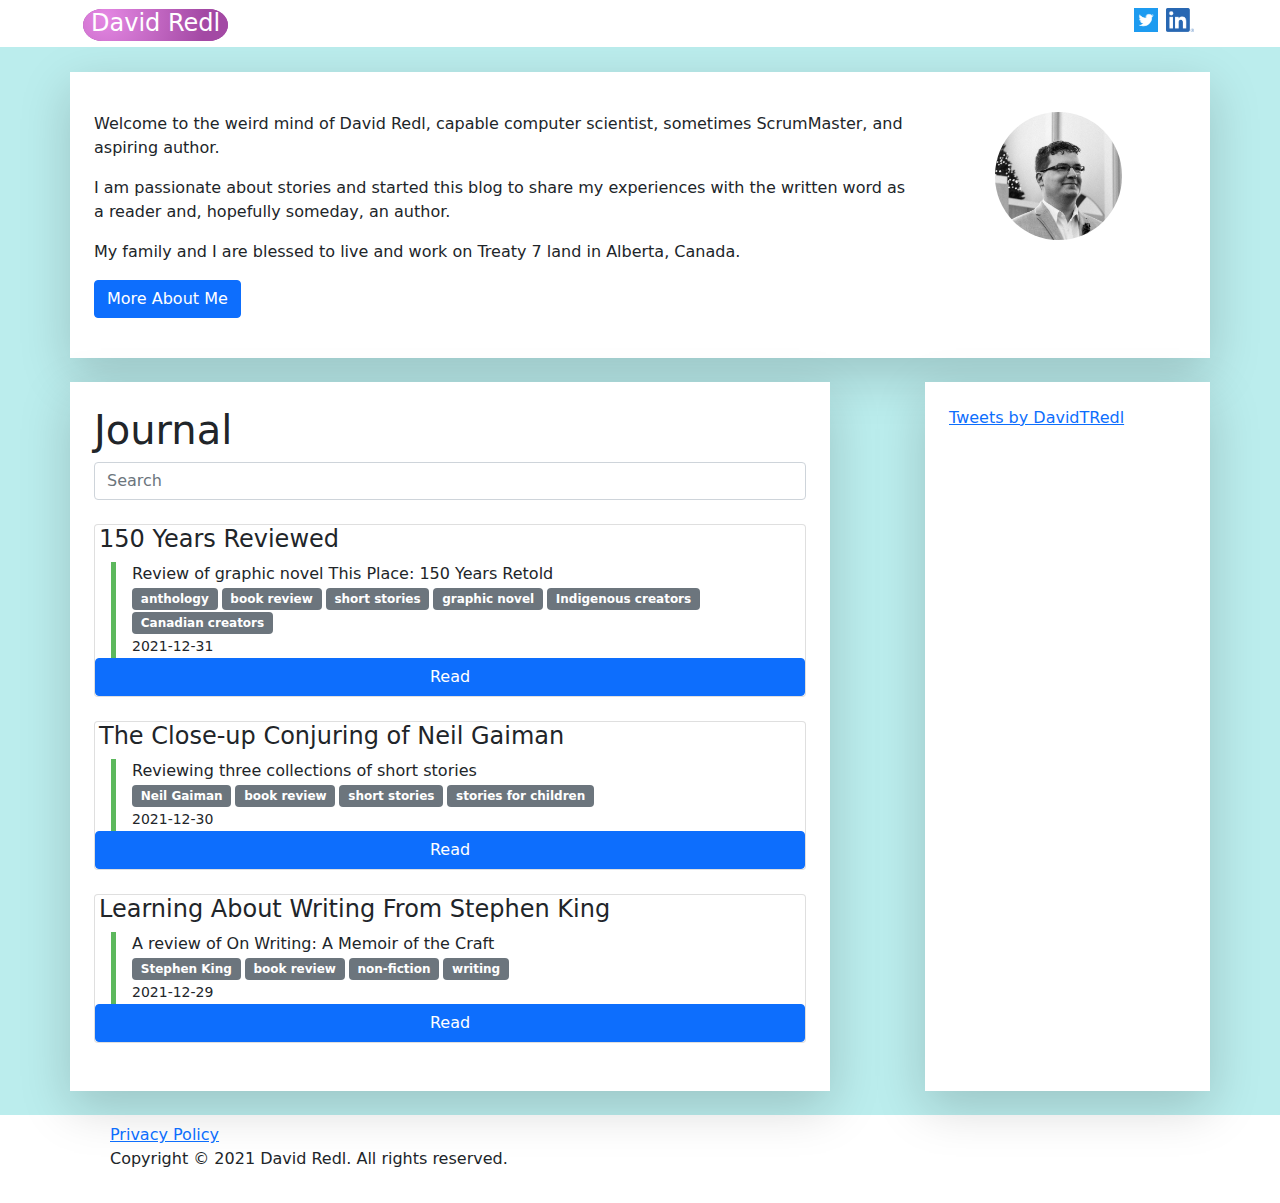
==== commit 0f4ad533: "Add privacy policy" ====
--- a/index.html
+++ b/index.html
@@ -52,6 +52,7 @@
 </div>
 <div class="w-100 pb-lg-4 bg-white">
 	<div class="container p-2 mt-lg-4">
+		<p class="paragraph m-0"><a href="./privacy.html">Privacy Policy</a></p>
 		<p class="paragraph m-0">Copyright &copy; 2021 David Redl. All rights reserved.</p>
 	</div>
 </div>
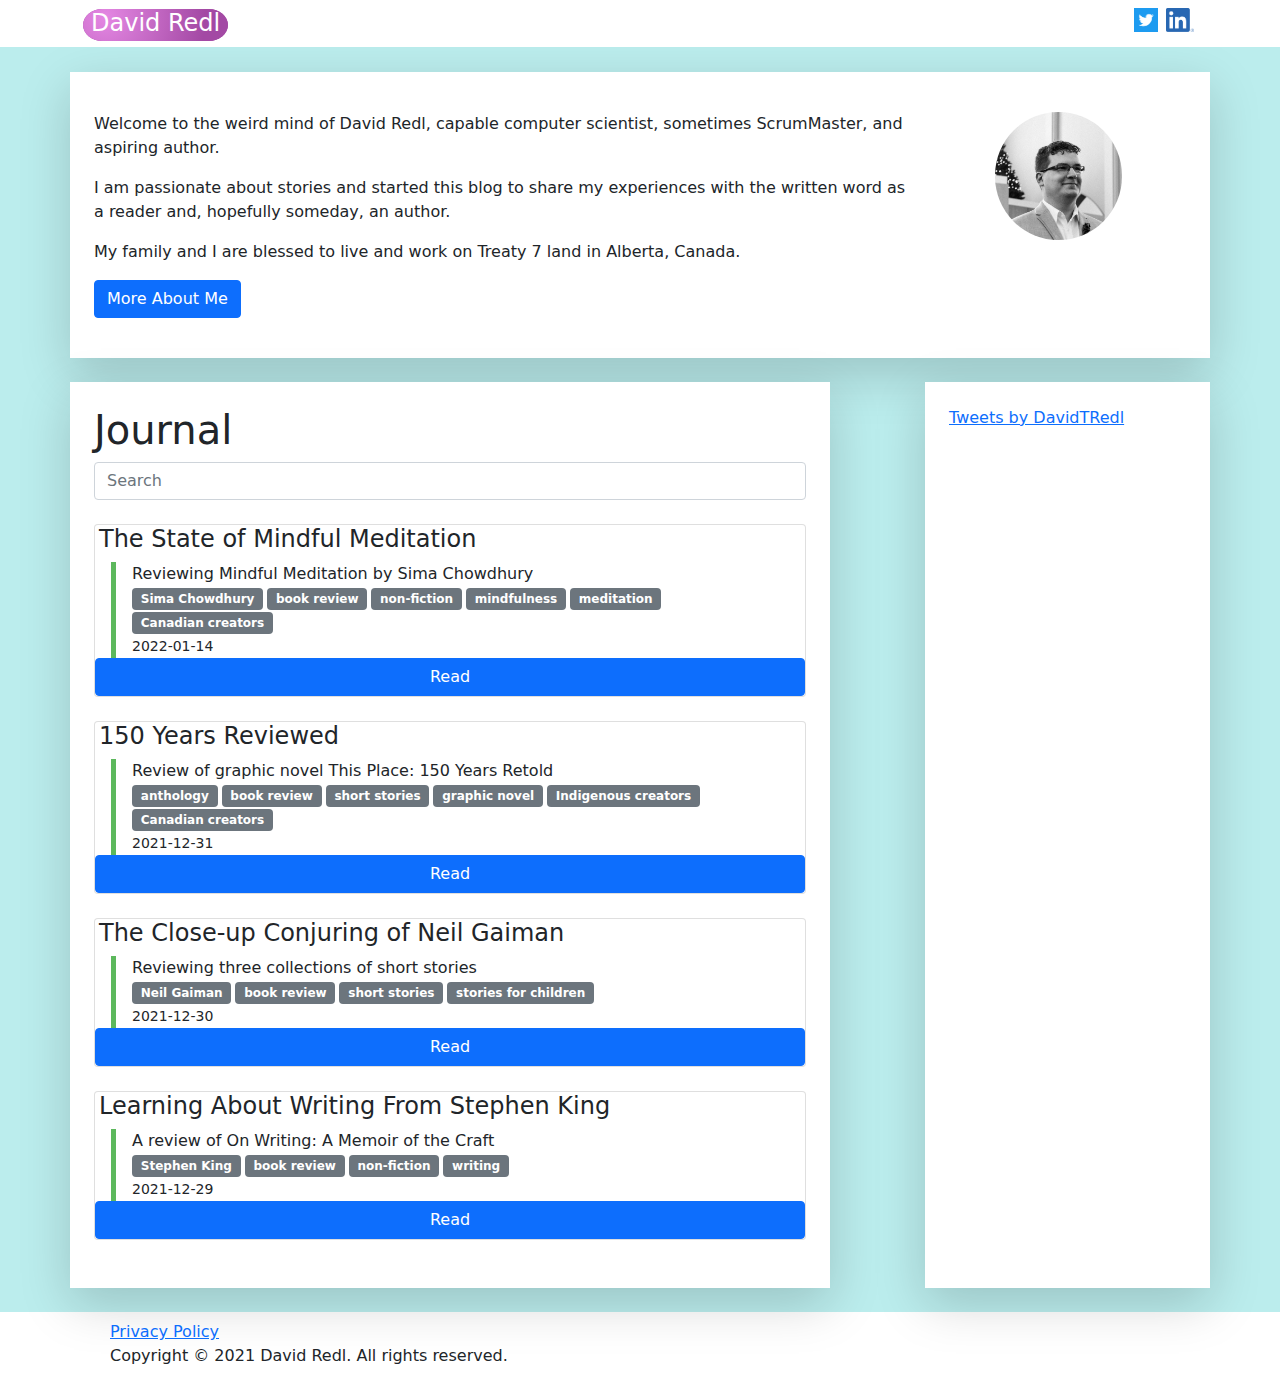
==== commit f5938e03: "Add Twitter and OpenGraph meta data" ====
--- a/index.html
+++ b/index.html
@@ -4,6 +4,17 @@
 <title>David Redl - A Blog</title>
 <meta name="viewport" content="width=device-width, initial-scale=1">
 <meta name="viewport" content="width=device-width, initial-scale=1, maximum-scale=1, user-scalable=no">
+<meta name="twitter:card" content="summary">
+<meta name="twitter:url" content="https://www.davidredl.ca/">
+<meta name="twitter:creator" content="@DavidTRedl">
+<meta name="twitter:title" content="David Redl - A Blog">
+<meta name="twitter:image" content="https://www.davidredl.ca/images/david2.jpg">
+<meta name="twitter:description" content="A blog about reading and writing.">
+<meta property="og:type" content="blog">
+<meta property="og:url" content="https://www.davidredl.ca/">
+<meta property="og:title" content="David Redl - A Blog">
+<meta property="og:image" content="https://www.davidredl.ca/images/david2.jpg">
+<meta property="og:description" content="A blog about reading and writing.">
 <link rel="stylesheet" href="css/bootstrap.min.css">
 <link rel="stylesheet" href="css/bootstrap-grid.min.css">
 <link rel="stylesheet" href="css/bootstrap-reboot.min.css">
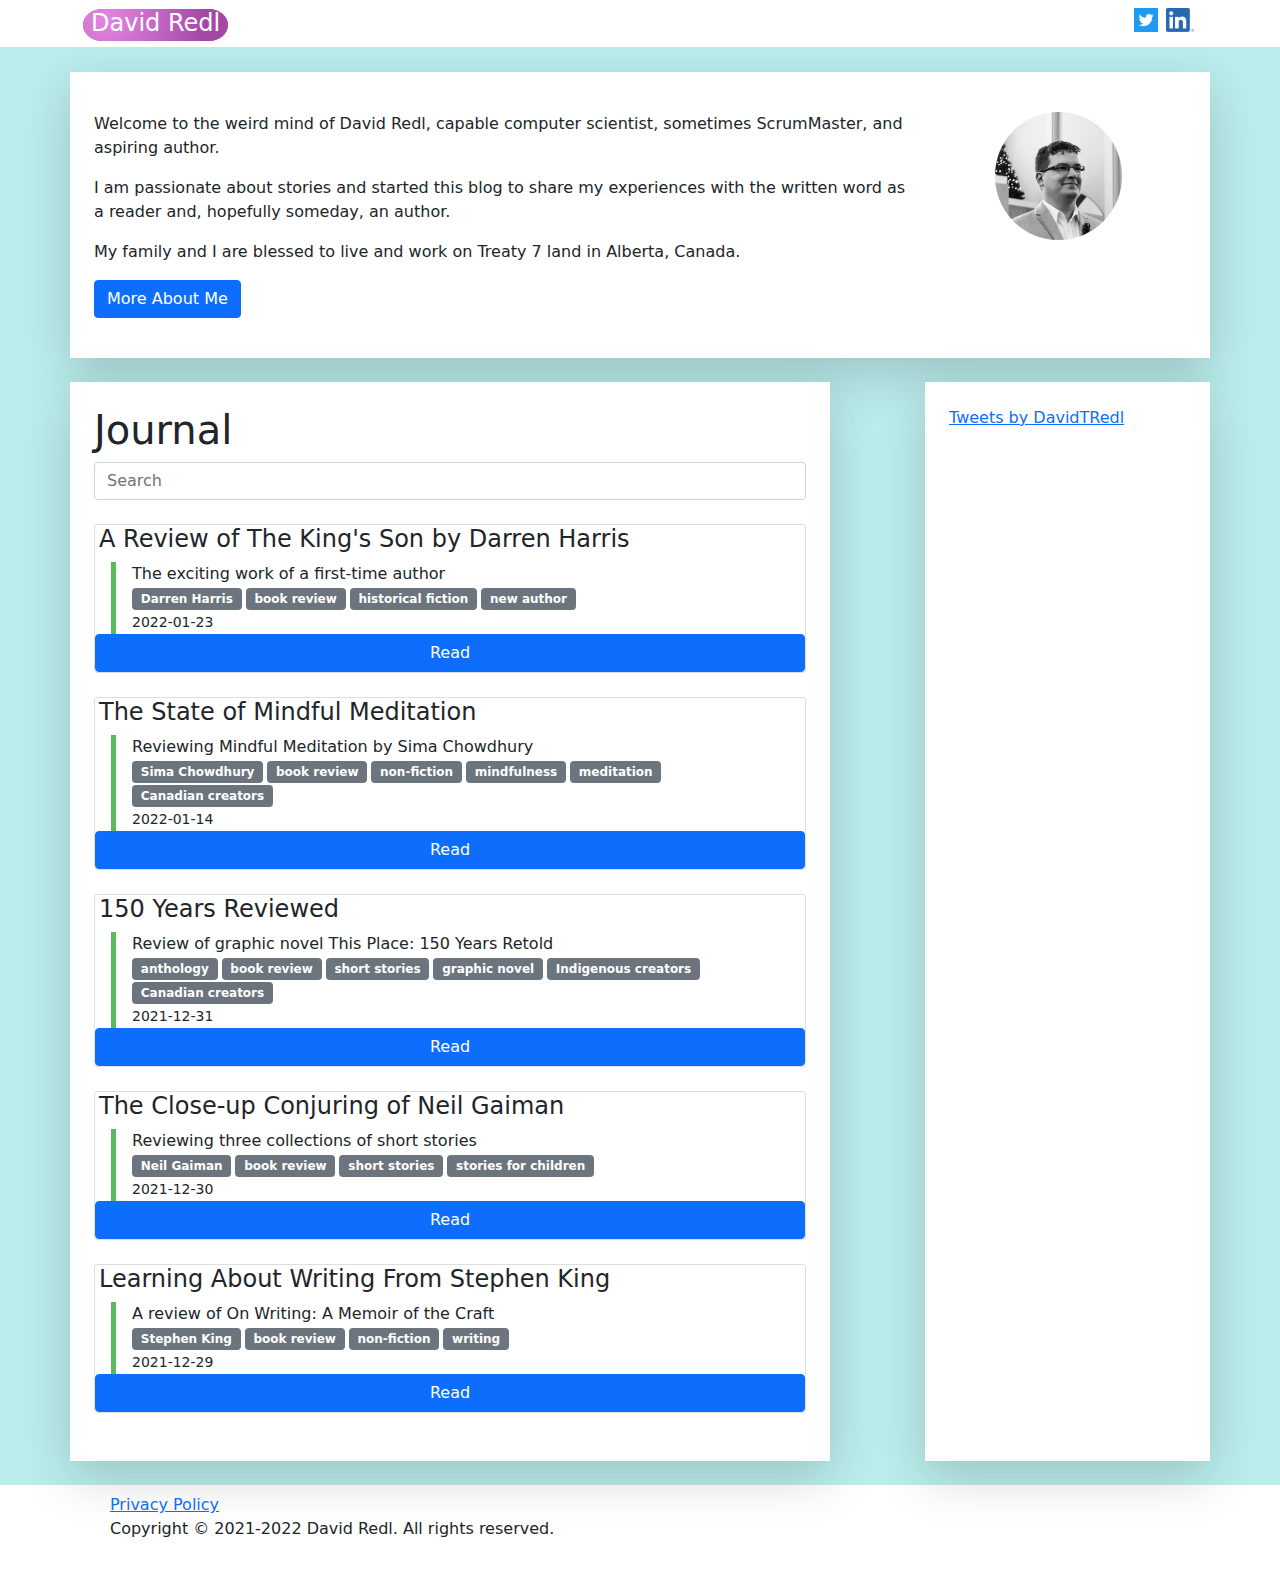
==== commit 5950e888: "Update copyright" ====
--- a/index.html
+++ b/index.html
@@ -4,6 +4,7 @@
 <title>David Redl - A Blog</title>
 <meta name="viewport" content="width=device-width, initial-scale=1">
 <meta name="viewport" content="width=device-width, initial-scale=1, maximum-scale=1, user-scalable=no">
+<meta name="description" content="A blog about reading and writing.">
 <meta name="twitter:card" content="summary">
 <meta name="twitter:url" content="https://www.davidredl.ca/">
 <meta name="twitter:creator" content="@DavidTRedl">
@@ -14,6 +15,7 @@
 <meta property="og:url" content="https://www.davidredl.ca/">
 <meta property="og:title" content="David Redl - A Blog">
 <meta property="og:image" content="https://www.davidredl.ca/images/david2.jpg">
+<meta property="og:image:alt" content="Photo of David Redl">
 <meta property="og:description" content="A blog about reading and writing.">
 <link rel="stylesheet" href="css/bootstrap.min.css">
 <link rel="stylesheet" href="css/bootstrap-grid.min.css">
@@ -64,7 +66,7 @@
 <div class="w-100 pb-lg-4 bg-white">
 	<div class="container p-2 mt-lg-4">
 		<p class="paragraph m-0"><a href="./privacy.html">Privacy Policy</a></p>
-		<p class="paragraph m-0">Copyright &copy; 2021 David Redl. All rights reserved.</p>
+		<p class="paragraph m-0">Copyright &copy; 2021-2022 David Redl. All rights reserved.</p>
 	</div>
 </div>
 <script>
